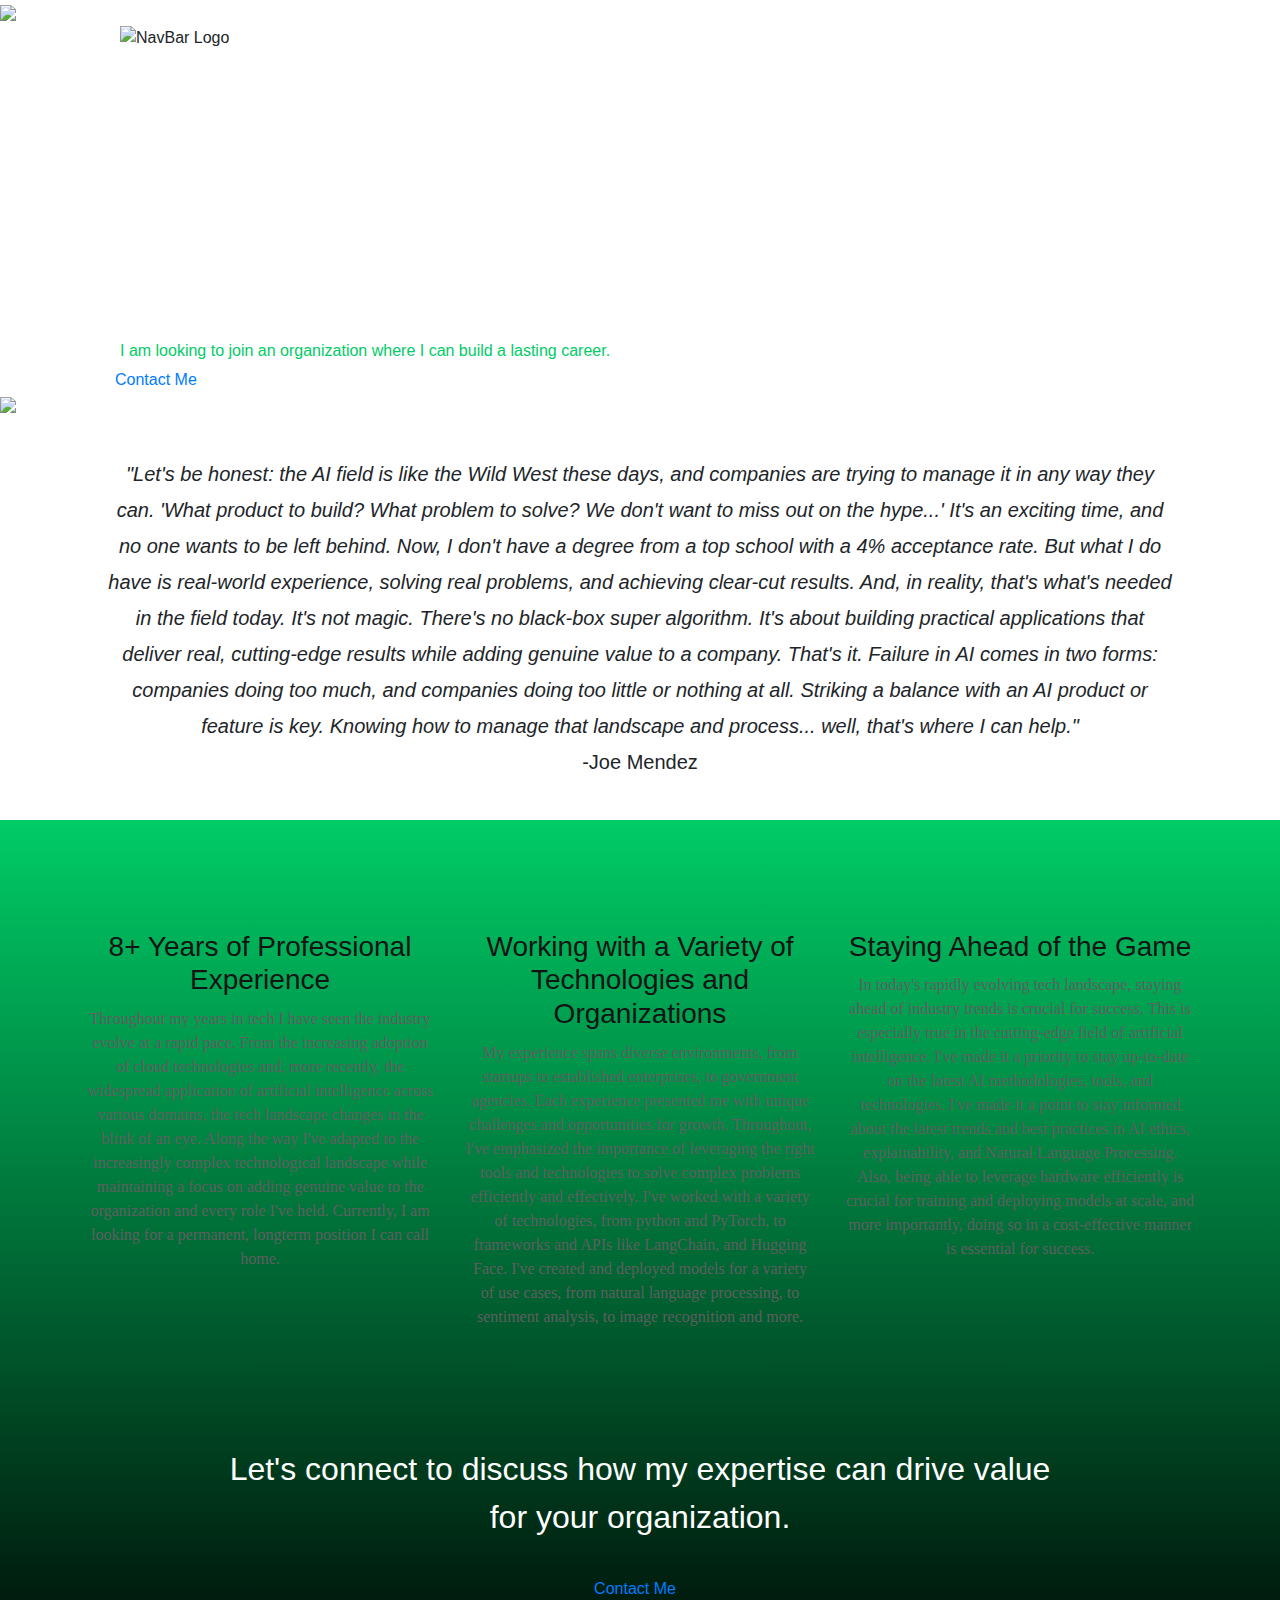
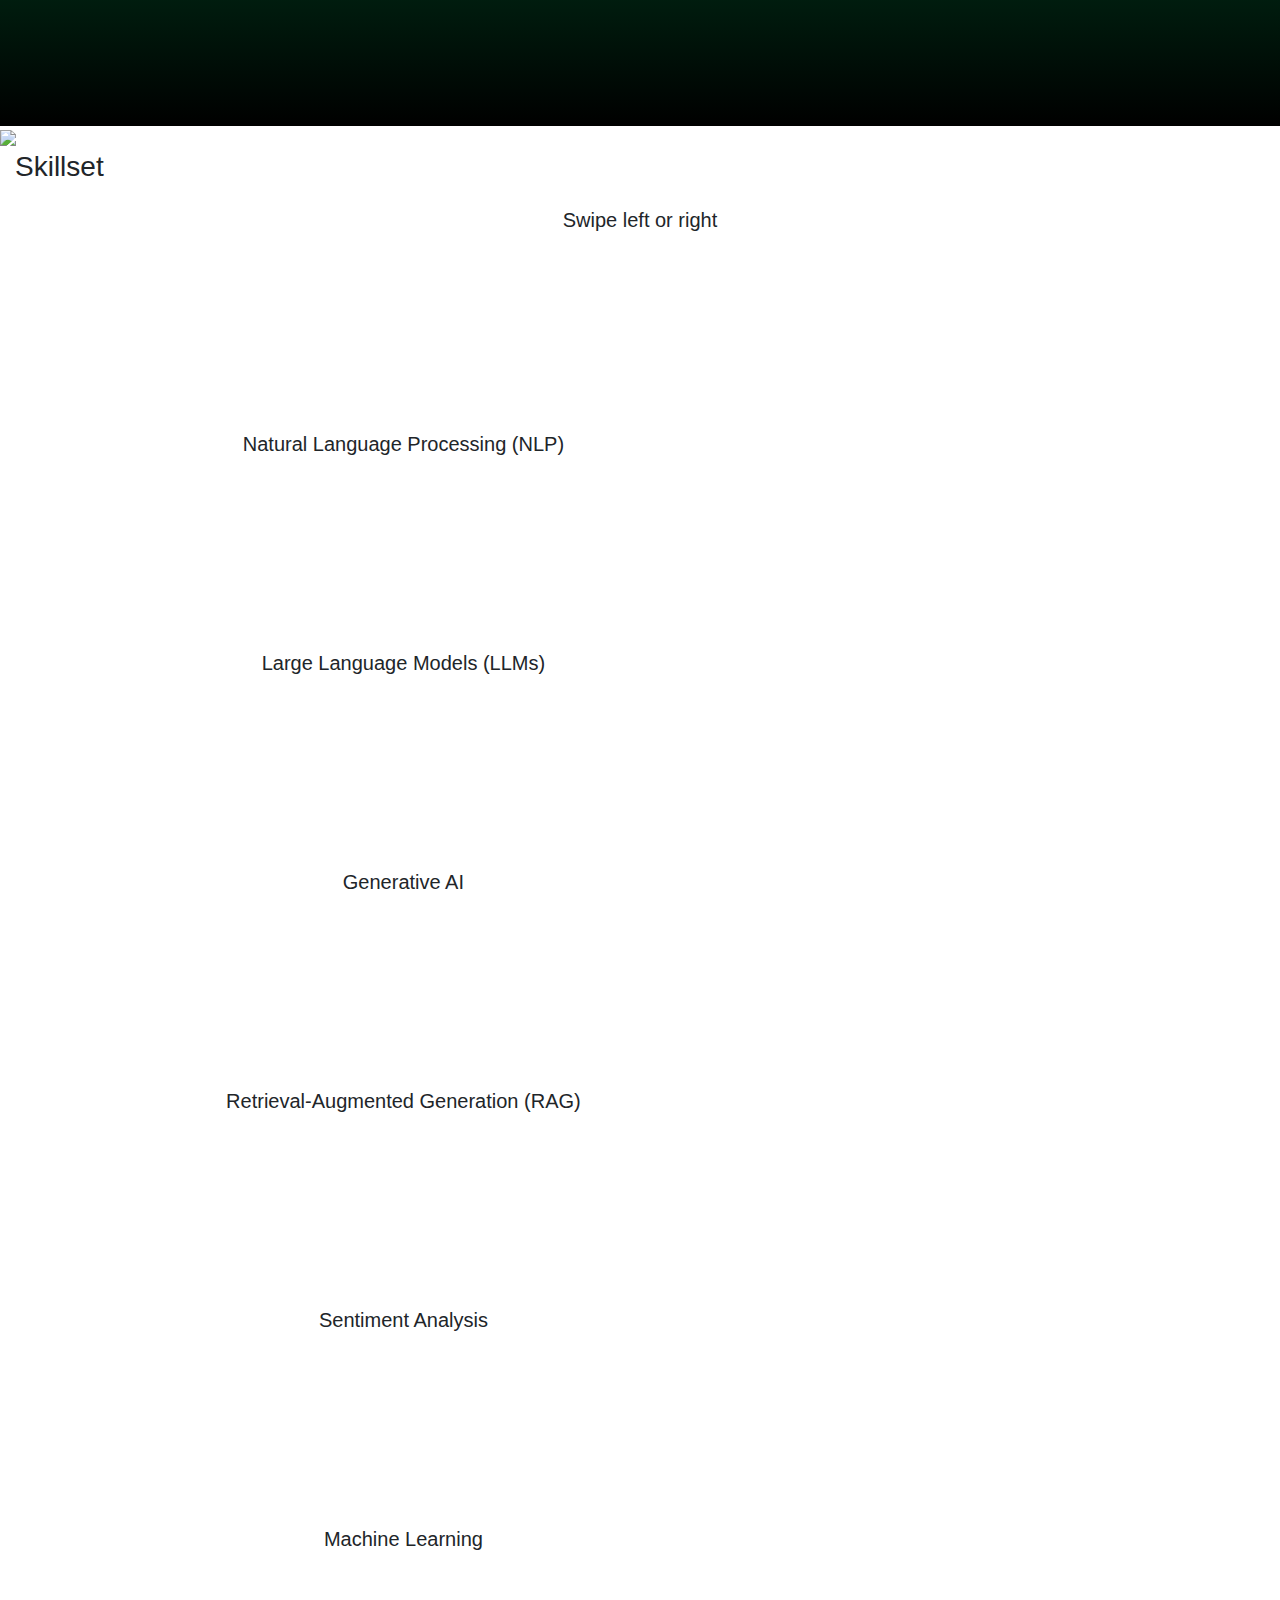
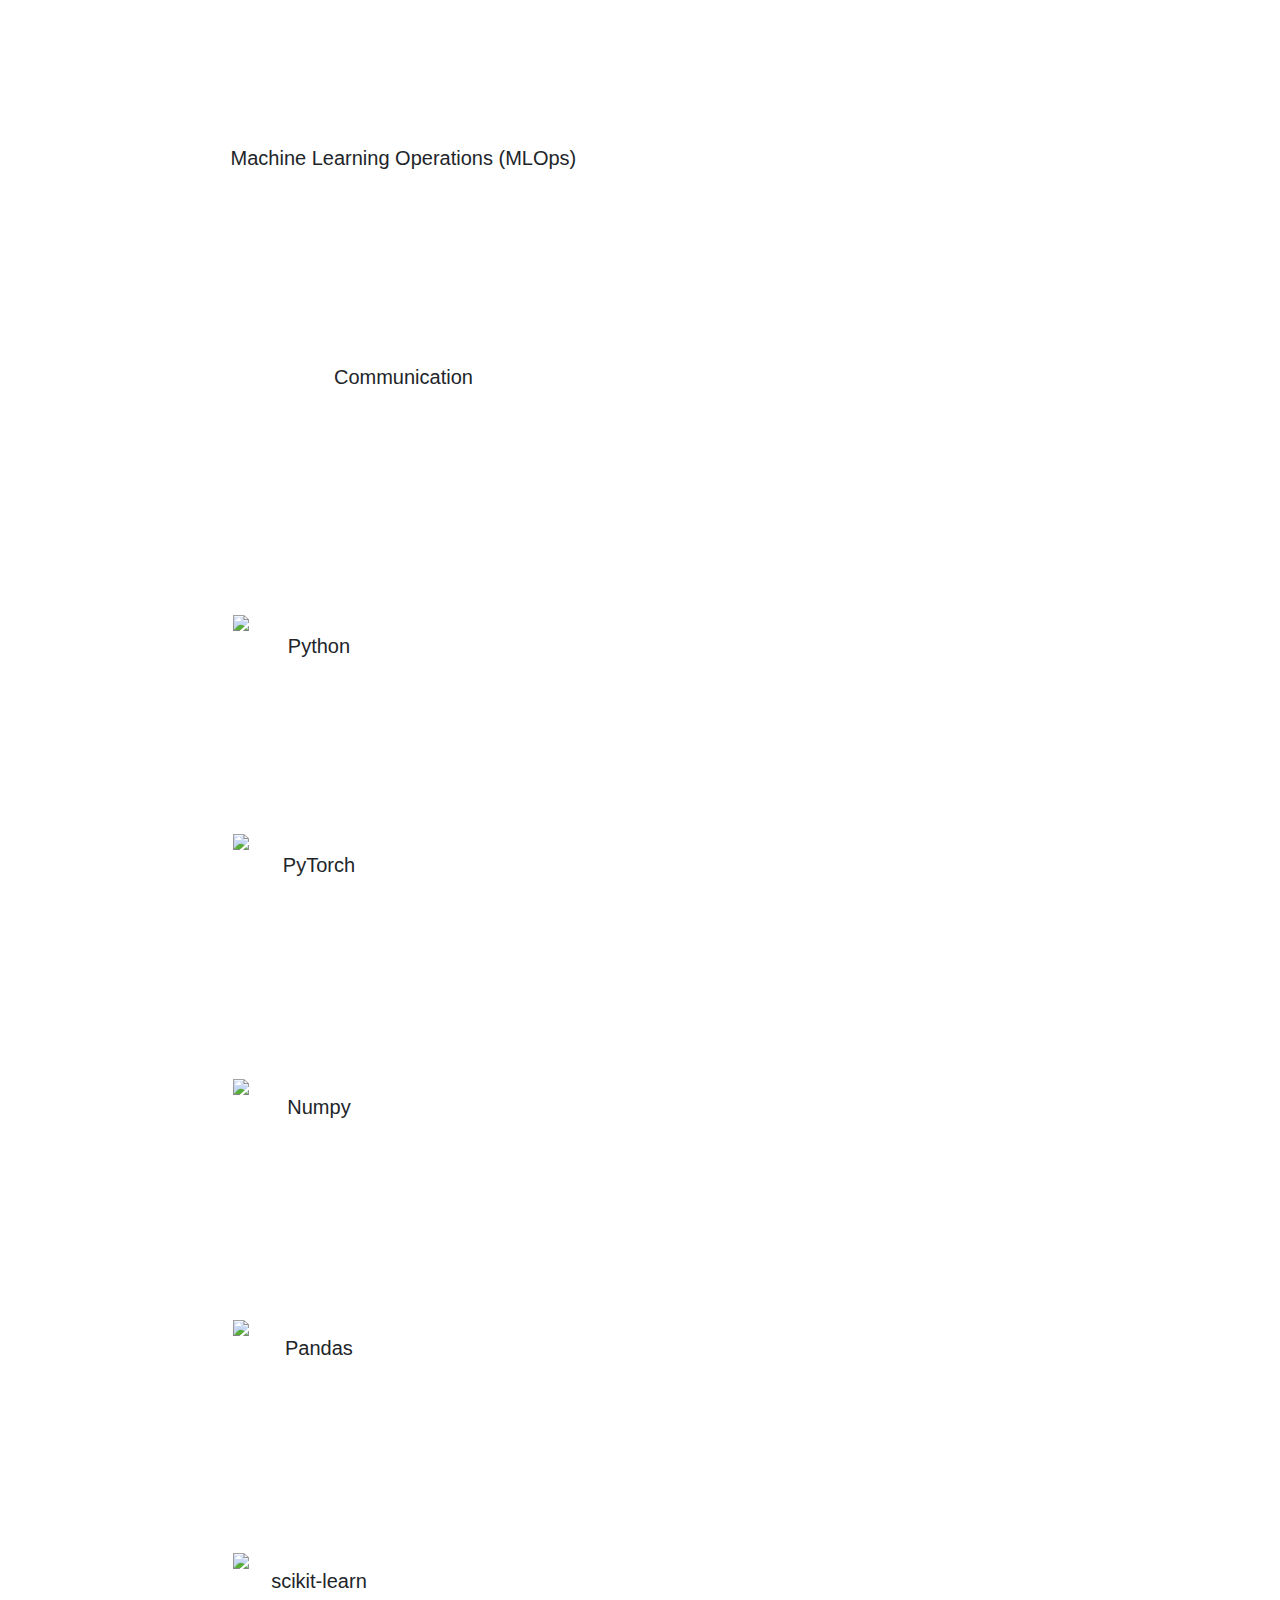
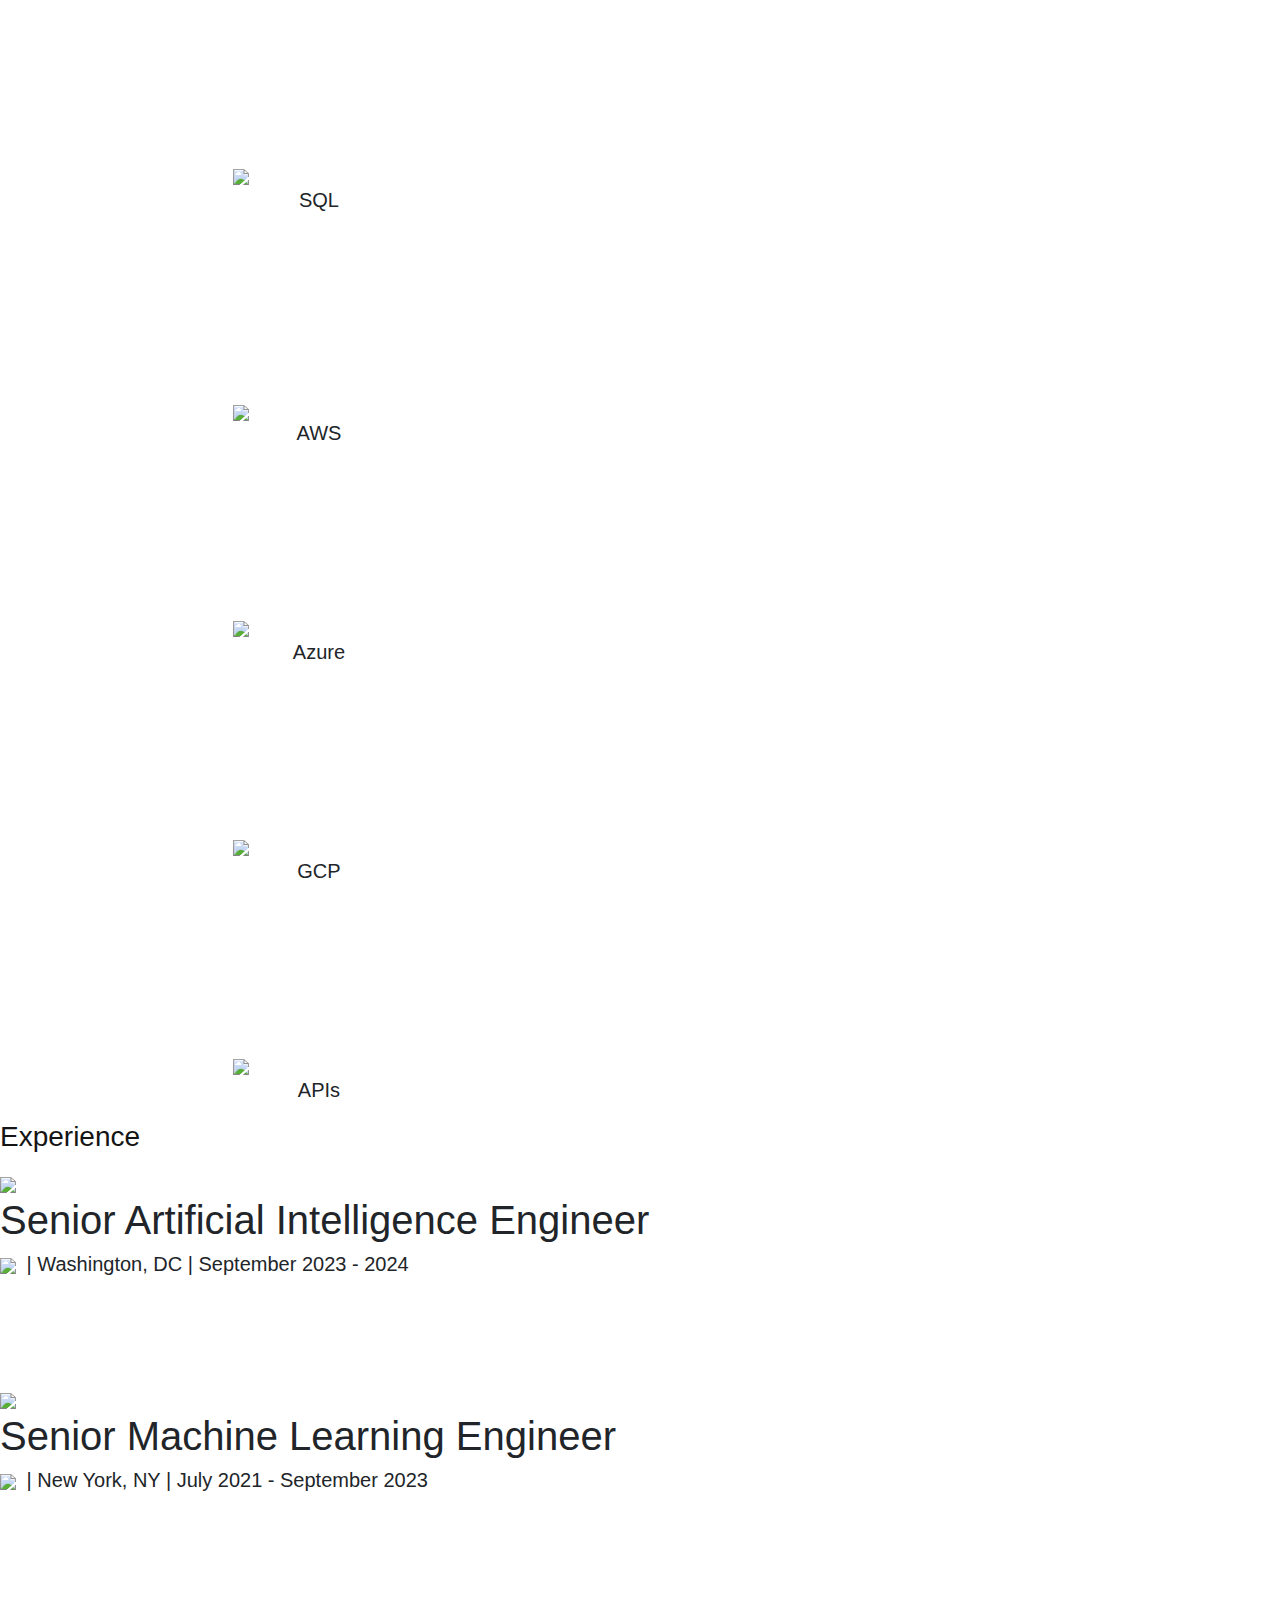
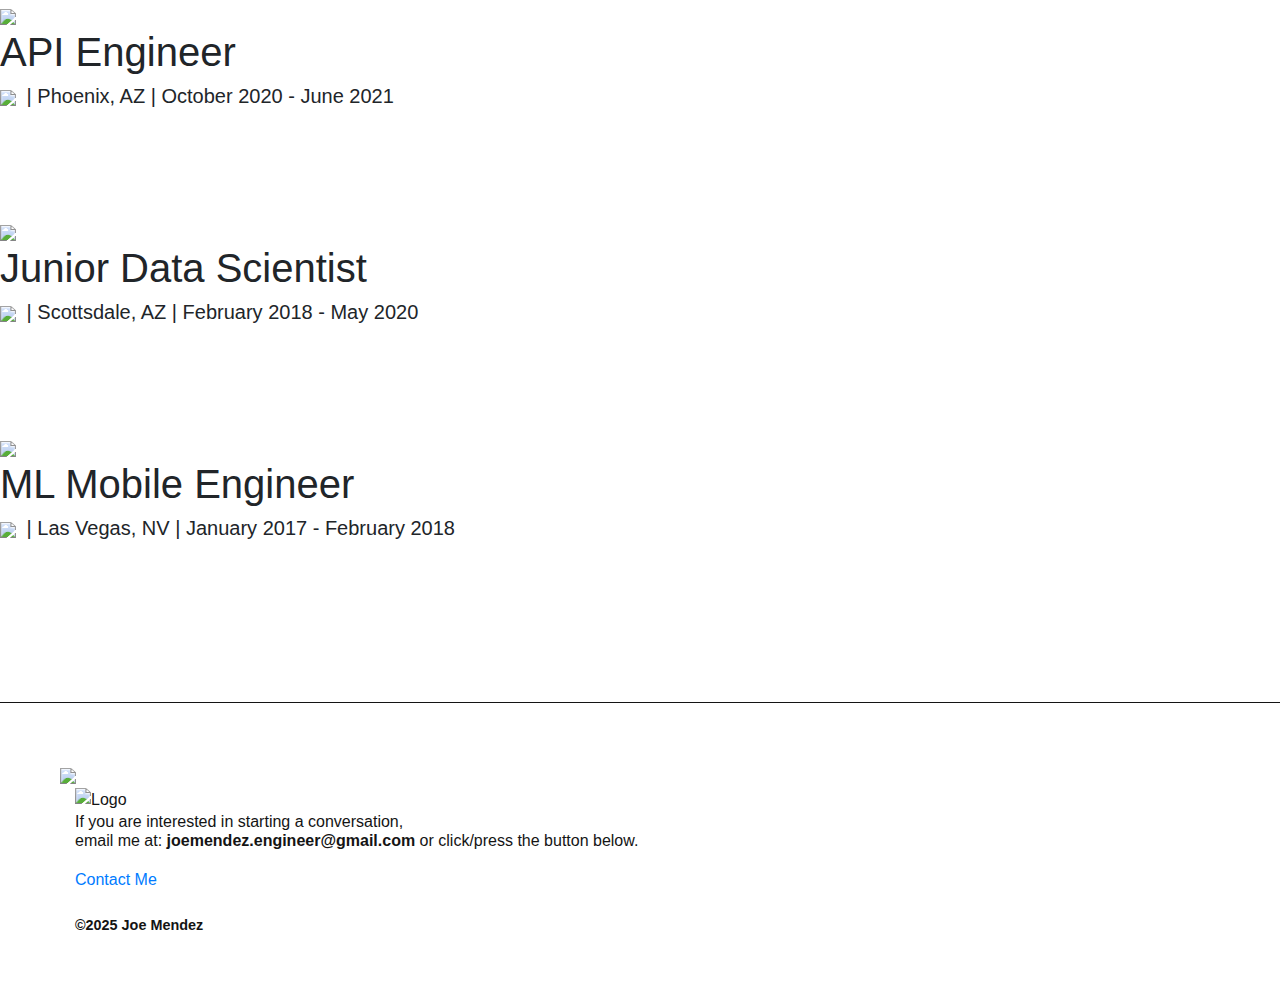
==== index.html @ bb18ee0c "Update index.html" ====
<!DOCTYPE html>
<html>

<head>
    <meta charset="UTF-8">
    <meta name="viewport" content="width=device-width, initial-scale=1.0">
    <title>Joe Mendez: Senior Artificial Intelligence Engineer</title>

    <link rel="stylesheet" type="text/css" href="css/superslides.css">
    <link rel="stylesheet" type="text/css" href="css/owl.carousel.min.css">
    <link rel="stylesheet" href="https://stackpath.bootstrapcdn.com/bootstrap/4.3.1/css/bootstrap.min.css"
        integrity="sha384-ggOyR0iXCbMQv3Xipma34MD+dH/1fQ784/j6cY/iJTQUOhcWr7x9JvoRxT2MZw1T" crossorigin="anonymous">
    <link rel="preconnect" href="https://fonts.gstatic.com" crossorigin>
    <link href="https://fonts.googleapis.com/css2?family=Anton&family=Be+Vietnam+Pro:ital,wght@0,100;0,200;0,300;0,400;0,500;0,600;0,700;0,800;0,900;1,100;1,200;1,300;1,400;1,500;1,600;1,700;1,800;1,900&display=swap" rel="stylesheet">

    <link rel="stylesheet" type="text/css" href="css/style.css">
    <link rel="shortcut icon" type="image/x-icon" href="img/favicon.ico" />

    <script src="https://ajax.googleapis.com/ajax/libs/jquery/3.3.1/jquery.min.js"></script>
    <script src="https://kit.fontawesome.com/c75a0766ea.js" crossorigin="anonymous"></script>
</head>

<body>
    <div class="loader">
        <div class="inner"></div>
    </div>
    <div class="logo-image" style=" max-height: 40px; background-color: transparent; z-index: 100 !important; position: relative; padding-top: 25px;  margin-left: 120px">
        <img src="img/logo-white.png"  alt="NavBar Logo" style="max-width: 550px;">
    </div>
<div id="slides"  style="margin-top: -40px;">
        <div class="contact-container" style="z-index: 0 !important;"><img src="img/cloud-bg.png"></div>
        <div class="col">
            <div class="row" style="display: block;">
                <h1  style="color: #fff; z-index: 500; text-shadow: #000000 !important; margin-left: 120px; font-size: 300%; margin-top: 80px;">
                    A veteran AI Engineer adapted<br>
                    to today's vastly expanding<br>
                    AI landscape.
                </h1>
                <h4 style="color: #fff; z-index: 500; text-shadow: #000000 !important;  margin-top: 15px; margin-left: 120px; ">
                    Explore my website to learn more about my experience and projects.
                </h4>
                <h6 style="color: #00CC66; z-index: 500; text-shadow: #000000 !important;  margin-top: 20px; margin-left: 120px; ">
                    I am looking to join an organization where I can build a lasting career.
                </h6>
            </div>
            <a href="mailto:joemendez.engineer@gmail.com" class="button-2" role="button" style="margin-top: 10px; margin-left: 100px; text-decoration: none;">Contact Me<i class="fa-solid fa-arrow-right-long fa-lg" style="padding-left: 10px; "></i></a>
        </div>
    </div>
    <section id="quote" class="section">
        <div class="skills-container" style="z-index: 0;"><img src="img/android-chrome-512x512.png"></div>
        <div class="container-fluid">
            <div class="container text-center">
                <div class="paragraph" style="font-size: 20px; line-height: 1.8; padding: 40px 20px; margin: 0px !important;">
                    <i>"Let's be honest: the AI field is like the Wild West these days,
                    and companies are trying to manage it in any way they can. 'What product to build? What problem
                    to solve? We don't want to miss out on the hype...' It's an exciting time, and no one wants to be left
                    behind. Now, I don't have a degree from a top school with a 4% acceptance rate. But what I do have is
                    real-world experience, solving real problems, and achieving clear-cut results. And, in reality, that's what's needed in
                    the field today. It's not magic. There's no black-box super algorithm. It's about building practical applications
                    that deliver real, cutting-edge results while adding genuine value to a company. That's it.
                    Failure in AI comes in two forms: companies doing too much, and companies doing too little
                    or nothing at all. Striking a balance with an AI product or feature is key. Knowing how to manage that
                    landscape and process... well, that's where I can help."</i><br> -Joe Mendez
                </div>
            </div>
        </div>
    </section>
    <section id="stats" class="section" style="background: linear-gradient(#00CC66, #000); border-radius: 0 !important; padding-bottom: 75px; padding-top: 100px; ">
        <div class="container text-center" >
			<div class="row">
				<div class="col-12 col-xl-4 d-flex">
					<div class="squareItem">
						<div class="squareInnerContainer" >
							<div class="squareIcon">
								<i class="fa-solid fa-hourglass-half fa-4x" style="color: #00CC66; "></i>
							</div>
							<div class="squareContent flex-fill">
								<h3 style="margin-top: 10px; color: #141414">8+ Years of Professional Experience</h3>
								<p class="flex-fill" style="font-family: 'Times New Roman', Times, serif; color: #5f5f5f; margin-top: 10px;">
                                    Throughout my years in tech I have seen the industry evolve at a rapid pace. From the increasing adoption
                                    of cloud technologies and, more recently, the widespread application of artificial intelligence
                                    across various domains, the tech landscape changes in the blink of an eye.
                                    Along the way I've adapted to the increasingly complex
                                    technological landscape while maintaining a focus on adding genuine value to the organization and every role I've held.
                                    Currently, I am looking for a permanent, longterm position I can call home.
                                </p>
							</div>
						</div>
					</div>
				</div>

                    <div class="col-12 col-xl-4 d-flex">
                        <div class="squareItem">
                            <div class="squareInnerContainer" >
                                <div class="squareIcon">
                                    <i class="fa-solid fa-microchip fa-4x" style="color: #00CC66; "></i>
                                </div>
                                <div class="squareContent flex-fill">
                                    <h3 style="margin-top: 10px; color: #141414">Working with a Variety of Technologies and Organizations</h3>
                                    <p class="flex-fill" style="font-family: 'Times New Roman', Times, serif; color: #5f5f5f; margin-top: 10px;">
                                        My experience spans diverse environments, from startups to established enterprises, to government agencies.
                                        Each experience presented me with unique challenges and opportunities for growth. Throughout,
                                        I've emphasized the importance of leveraging the right tools and technologies to solve
                                        complex problems efficiently and effectively. I've worked with a variety of technologies,
                                         from python and PyTorch, to frameworks and APIs like LangChain, and Hugging Face.
                                         I've created and deployed models for a variety of use cases, from natural language processing, to
                                         sentiment analysis, to image recognition and more.
                                    </p>
                                </div>
                            </div>
                        </div>
                    </div>

                    <div class="col-12 col-xl-4 d-flex">
                        <div class="squareItem">
                            <div class="squareInnerContainer">
                                <div class="squareIcon">
                                    <i class="fa-solid fa-hexagon-nodes-bolt fa-4x" style="color: #00CC66; "></i>
                                </div>
                                <div class="squareContent flex-fill">
                                    <h3 style="margin-top: 10px; color: #141414">Staying Ahead of the Game</h3>
                                    <p class="flex-fill" style="font-family: 'Times New Roman', Times, serif; color: #5f5f5f; margin-top: 10px;">
                                        In today's rapidly evolving tech landscape, staying ahead of industry trends is crucial for
                                        success. This is especially true in the cutting-edge field of artificial intelligence. I've made it a priority to stay up-to-date
                                        on the latest AI methodologies, tools, and technologies. I've made it a point to stay informed about the latest trends
                                        and best practices in AI ethics, explainability, and Natural Language Processing.
                                        Also, being able to leverage hardware efficiently is crucial for training and deploying models at scale, and more
                                        importantly, doing so in a cost-effective manner is essential for success.

                                    </p>
                                </div>
                            </div>
                        </div>
			</div>
            <div class="container text-center" style="padding-bottom: 50px; padding-top: 100px;">
                <div class="container text-center">
                    <p id="ooMethods"
                        style="color: #FFF !important; font-size: 2rem;  padding-bottom: 20px; text-align: center;">
                        Let's connect to discuss how my expertise can drive value<br> for your organization.
                    </p>
                    </div>
                    <a href="mailto:joemendez.engineer@gmail.com" class="button-1" role="button" style="margin-top: 10px; text-decoration: none;">Contact Me<i class="fa-solid fa-arrow-right-long fa-lg" style="padding-left: 10px;"></i></a>

            </div>
        </div>
    </section>
    <section id="skills" class="bg-section" style="border-radius: 0px !important;">
        <div class="skills-container" style="z-index: 0;"><img src="img/android-chrome-512x512.png"></div>
        <div class="container-fluid">
            <div class="title-container">
                <h3 id="compMethods" class="text-box">Skillset</h3>
            </div>
            <div class="container text-center" style=" margin-top: 2%">
                <div class="col-12">
                    <h5> <i class="fa-solid fa-angle-left fa-1x"
                            style="color: #00CC66; margin-right: 10px;"></i>Swipe left or right<i
                            class="fa-solid fa-angle-right fa-1x" style="color: #00CC66; margin-left: 10px;"></i>
                    </h5>
                </div>
                <div class="row" style="z-index: 50; padding-bottom: 20px;">
                    <h4 style="color: #fff; margin-bottom: 10px;">
                        Methodologies
                    </h4>
                    <div class="owl-carousel owl-theme" style="margin-top: 5px;">
                        <div class="skill">
                            <span class="chart">
                                <i class="fa-solid fa-comment-nodes fa-6x" style="color: #00CC66; margin-top: 10%"></i>
                                <canvas height="180" width="152" align="center"></canvas>
                            </span>
                            <h5>Natural Language Processing (NLP)</h5>
                        </div>
                        <div class="skill">
                            <span class="chart">
                                <i class="fa-solid fa-square-binary fa-6x" style="color: #00CC66; margin-top: 10%"></i>
                                <canvas height="180" width="152" align="center"></canvas>
                            </span>
                            <h5>Large Language Models (LLMs)</h5>
                        </div>
                        <div class="skill">
                            <span class="chart">
                                <i class="fa-solid fa-brain fa-6x" style="color: #00CC66; margin-top: 10%"></i>
                                <canvas height="180" width="152" align="center"></canvas>
                            </span>
                            <h5>Generative AI</h5>
                        </div>
                        <div class="skill">
                            <span class="chart">
                                <i class="fa-solid fa-file-lines fa-6x" style="color: #00CC66; margin-top: 10%"></i>
                                <canvas height="180" width="152" align="center"></canvas>
                            </span>
                            <h5>Retrieval-Augmented Generation (RAG)</h5>
                        </div>
                        <div class="skill">
                            <span class="chart">
                                <i class="fa-solid fa-masks-theater fa-6x" style="color: #00CC66; margin-top: 10%"></i>
                                <canvas height="180" width="152" align="center"></canvas>
                            </span>
                            <h5>Sentiment Analysis</h5>
                        </div>
                        <div class="skill">
                            <span class="chart">
                                <i class="fa-solid fa-robot fa-6x" style="color: #00CC66; margin-top: 10%"></i>
                                <canvas height="180" width="152" align="center"></canvas>
                            </span>
                            <h5>Machine Learning</h5>
                        </div>
                        <div class="skill">
                            <span class="chart">
                                <i class="fa-solid fa-infinity fa-6x" style="color: #00CC66; margin-top: 10%"></i>
                                <canvas height="180" width="152" align="center"></canvas>
                            </span>
                            <h5>Machine Learning Operations (MLOps)</h5>
                        </div>
                        <div class="skill">
                            <span class="chart">
                                <i class="fa-solid fa-comments fa-6x" style="color: #00CC66; margin-top: 10%"></i>
                                <canvas height="180" width="152" align="center"></canvas>
                            </span>
                            <h5>Communication</h5>
                        </div>
                    </div>
                </div>
                <div class="row" style="z-index: 50; margin-top: 30px;">
                    <h4 style="color: #fff; margin-bottom: 10px;">
                        Technical Skills
                    </h4 >
                    <div class="owl-carousel owl-theme">
                        <div class="skill">
                            <span class="chart">
                                <img class="manImg" src="img/python-logo-only.svg">
                                <canvas height="180" width="152" align="center"></canvas>
                            </span>
                            <h5>Python</h5>
                        </div>
                        <div class="skill">
                            <span class="chart">
                                <img class="manImg" src="img/pytorch_logo_icon.png" >
                                <canvas height="180" width="152" align="center"></canvas>
                            </span>
                            <h5>PyTorch</h5>
                        </div>

                        <div class="skill">
                            <span class="chart">
                                <img class="manImg" src="img/NumPy_logo_2020.svg" style="margin-top: 30%;">
                                <canvas height="180" width="152" align="center"></canvas>
                            </span>
                            <h5>Numpy</h5>
                        </div>
                        <div class="skill">
                            <span class="chart">
                                <img class="manImg" src="img/Pandas_logo.webp" style="margin-top: 30%;">
                                <canvas height="180" width="152" align="center"></canvas>
                            </span>
                            <h5>Pandas</h5>
                        </div>
                        <div class="skill">
                            <span class="chart">
                                <img class="manImg" src="img/Scikit_learn_logo.png" style="margin-top: 20%">
                                <canvas height="180" width="152" align="center"></canvas>
                            </span>
                            <h5>scikit-learn</h5>
                        </div>
                        <div class="skill">
                            <span class="chart">
                                <img class="manImg" src="img/cloud_sql.svg">
                                <canvas height="180" width="152" align="center"></canvas>
                            </span>
                            <h5>SQL</h5>
                        </div>
                        <div class="skill">
                            <span class="chart">
                                <img class="manImg" src="img/pngwing.com.png" style="margin-top: 20%">
                                <canvas height="180" width="152" align="center"></canvas>
                            </span>
                            <h5>AWS</h5>
                        </div>
                        <div class="skill">
                            <span class="chart">
                                <img class="manImg" src="img/azure.svg_.png">
                                <canvas height="180" width="152" align="center"></canvas>
                            </span>
                            <h5>Azure</h5>
                        </div>
                        <div class="skill">
                            <span class="chart">
                                <img class="manImg" src="img/gcp-logo-cloud.png">
                                <canvas height="180" width="152" align="center"></canvas>
                            </span>
                            <h5>GCP</h5>
                        </div>
                        <div class="skill">
                            <span class="chart">
                                <img class="manImg" src="img/api.svg">
                                <canvas height="180" width="152" align="center"></canvas>
                            </span>
                            <h5>APIs</h5>
                        </div>
                    </div>
                </div>
            </div>
        </div>
    </section>


    <div id="gap" class="container-fluid"></div>
    <div id="experience" class="title-container">
        <h3 id="companionMethods" class="text-box"
            style=" color: #141414 !important; padding-bottom: 10px; padding-top: 10px;">
            Experience
        </h3>
    </div>
    <div id="gap" class="container-fluid"></div>
    <section class="resume-section" style="height: 24vh">
        <div class="resume-image-container1" style="z-index: 0; "><img src="img/dynao-transparent.png"></div>
        <div class="resume-container" style="z-index: 500; ">
            <h1 class="heading-section1" style="z-index: 500; ">Senior Artificial Intelligence Engineer</h1>
            <h5 class="heading-section" style="z-index: 500;"><img src="img/dynao-transparent.png" style="width: 16%; padding-right: 5px;">
                 | Washington, DC | September 2023 - 2024</h5>
    </section>
    <div id="mediumGap" class="container-fluid"></div>
    <section class="resume-section" style="height: 24vh">
        <div class="resume-image-container2" style="z-index: 0; "><img src="img/NYC_DOE_Logo.webp"></div>
        <div class="resume-container">
            <h1 class="heading-section1">Senior Machine Learning Engineer</h1>
            <h5 class="heading-section"><img src="img/NYC_DOE_Logo.webp" style="width: 17%; padding-right: 5px;"> | New York, NY | July 2021 - September 2023</h5>
        </div>
    </section>
    <div id="mediumGap" class="container-fluid"></div>
    <section class="resume-section" style="height: 24vh">
        <div class="resume-image-container3" style="z-index: 0; "><img src="img/mshift.webp"></div>
        <div class="resume-container">
            <h1 class="heading-section1">API Engineer</h1>
            <h5 class="heading-section"><img src="img/mshift.webp" style="width: 15%; padding-right: 5px;"> | Phoenix, AZ | October 2020 - June 2021</h5>
        </div>
    </section>
    <div id="mediumGap" class="container-fluid"></div>
    <section class="resume-section" style="height: 24vh;">
        <div class="resume-image-container4" style="z-index: 0; "><img src="img/pl.png"></div>
        <div class="resume-container">
            <h1 class="heading-section1">Junior Data Scientist</h1>
            <h5 class="heading-section"><img src="img/pl.png" style="width: 17%; padding-right: 5px;"> | Scottsdale, AZ | February 2018 - May 2020</h5>
        </div>
    </section>
    <div id="mediumGap" class="container-fluid"></div>
    <section class="resume-section" style="height: 24vh; margin-bottom: 50px;">
        <div class="skills-container" style="z-index: 0;"><img src="img/android-chrome-512x512.png"></div>
        <div class="resume-container">
            <h1 class="heading-section1">ML Mobile Engineer</h1>
            <h5 class="heading-section"><img src="img/logo-white.png" style="width: 25%; padding-right: 5px;"> | Las Vegas, NV | January 2017 - February 2018</h5>
        </div>
    </section>
    <div id="mediumGap" class="container-fluid"></div>
    <div id="gap" class="container-fluid" style="display: none;"></div>
    <section id="methodology" class="section" style="display:none ;">
        <div class="contact-container"></div>
        <div class="container-fluid">
            <div class="title-container">
                <h3 id="comMethods" class="text-box"></h3>
            </div>            <div class="container text-center"
                style="line-height: 50%; align-items: center; justify-content: center; text-align: center;">

                <div class="paragraph">

                </div>
            </div>
        </div>
    </section>
    <div id="gap" class="container-fluid" style="display: none;"></div>


    <section id="resume" style="padding: 0px !important; display: none;">
        <div class="contact-container"></div>
        <div class="container-fluid">
            <div class="title-container" style="margin-bottom: 40px; z-index: 500;">
                <h3 id="cMethods" class="text-box" style=" z-index: 100;"></h3>
            </div>
        </div>
    </section>

    <section id="contact" class="section" style="z-index: 500; background-color: #fff; color: #141414; padding: 60px 60px; margin-top: 20px; border-top: .15px solid #141414; ">
        <div class="skills-container" style="z-index: 0;"><img src="img/android-chrome-512x512.png"></div>
        <div class="container-fluid" >
            <div class="col">
                <div class="row" style="display: block;">
                    <div class="footer-image" >
                        <img src="img/logo-dark.png" alt="Logo">
                    </div>
                    <div><a href="https://www.linkedin.com/in/-joemendez/" class="fa-brands fa-linkedin fa-3x" style="margin-bottom: 10px; color: #141414; text-decoration: none;"></a></div>
                    <h6 style=" z-index: 500; color: #141414; font-size: 1rem;  margin-bottom: 18px; ">If you are interested in
                            starting a conversation, </br>
                            email me at: <b style="word-wrap: break-word;"><a href="mailto:email@gmail.com"
                                    style="color: #141414;">joemendez.engineer@gmail.com</a></b> or click/press the button below.
                    </h6>
                    <a href="mailto:joemendez.engineer@gmail.com" class="button-1" role="button" style=" text-decoration: none;">
                        Contact Me
                    <i class="fa-solid fa-arrow-right-long fa-lg" style="padding-left: 10px;"></i></a>
                    <h6
                        style="color: #141414; font-weight: 600; font-size: .9rem; z-index: 100;  margin-top: 25px;">
                        &copy;2025 Joe Mendez
                    </h6>
                </div>
            </div>
        </div>
    </section>
    <section class="bg-section " style="padding-bottom: 0px !important; display: none;">
        <div class="about-container" style="z-index: 0;"><img src="img/favicon.png"></div>
        <div class="container-fluid" style="z-index: 500">
            <div class="title-container">
                <h3 id="cciMethods" class="text-box" style="font-size: 14vw;">Thanks!</h3>
            </div>


            <div class="footer-image" style="padding-bottom: 25px;">
                <img src="img/logo.png" alt="Logo">
            </div>
        </div>
    </section>

    <script src="https://unpkg.com/typeit@8.7.1/dist/index.umd.js"></script>
    <script src="js/countUp.js"></script>
    <script src="js/countUp-jquery.js"></script>
    <script src="js/jquery.superslides.min.js"></script>
    <script src="js/jquery.easypiechart.min.js"></script>
    <script src="js/owl.carousel.min.js"></script>
    <script src="js/typed.min.js"></script>
    <script src="https://cdnjs.cloudflare.com/ajax/libs/popper.js/1.12.9/umd/popper.min.js"
        integrity="sha384-ApNbgh9B+Y1QKtv3Rn7W3mgPxhU9K/ScQsAP7hUibX39j7fakFPskvXusvfa0b4Q"
        crossorigin="anonymous"></script>
    <script src="https://maxcdn.bootstrapcdn.com/bootstrap/4.0.0/js/bootstrap.min.js"
        integrity="sha384-JZR6Spejh4U02d8jOt6vLEHfe/JQGiRRSQQxSfFWpi1MquVdAyjUar5+76PVCmYl"
        crossorigin="anonymous"></script>
    <script type="text/javascript" src="https://unpkg.com/isotope-layout@3.0.5/dist/isotope.pkgd.min.js"></script>
    <script src="https://cdnjs.cloudflare.com/ajax/libs/fancybox/3.2.5/jquery.fancybox.min.js"></script>

    <script src="js/script.js"></script>

</body>

</html>
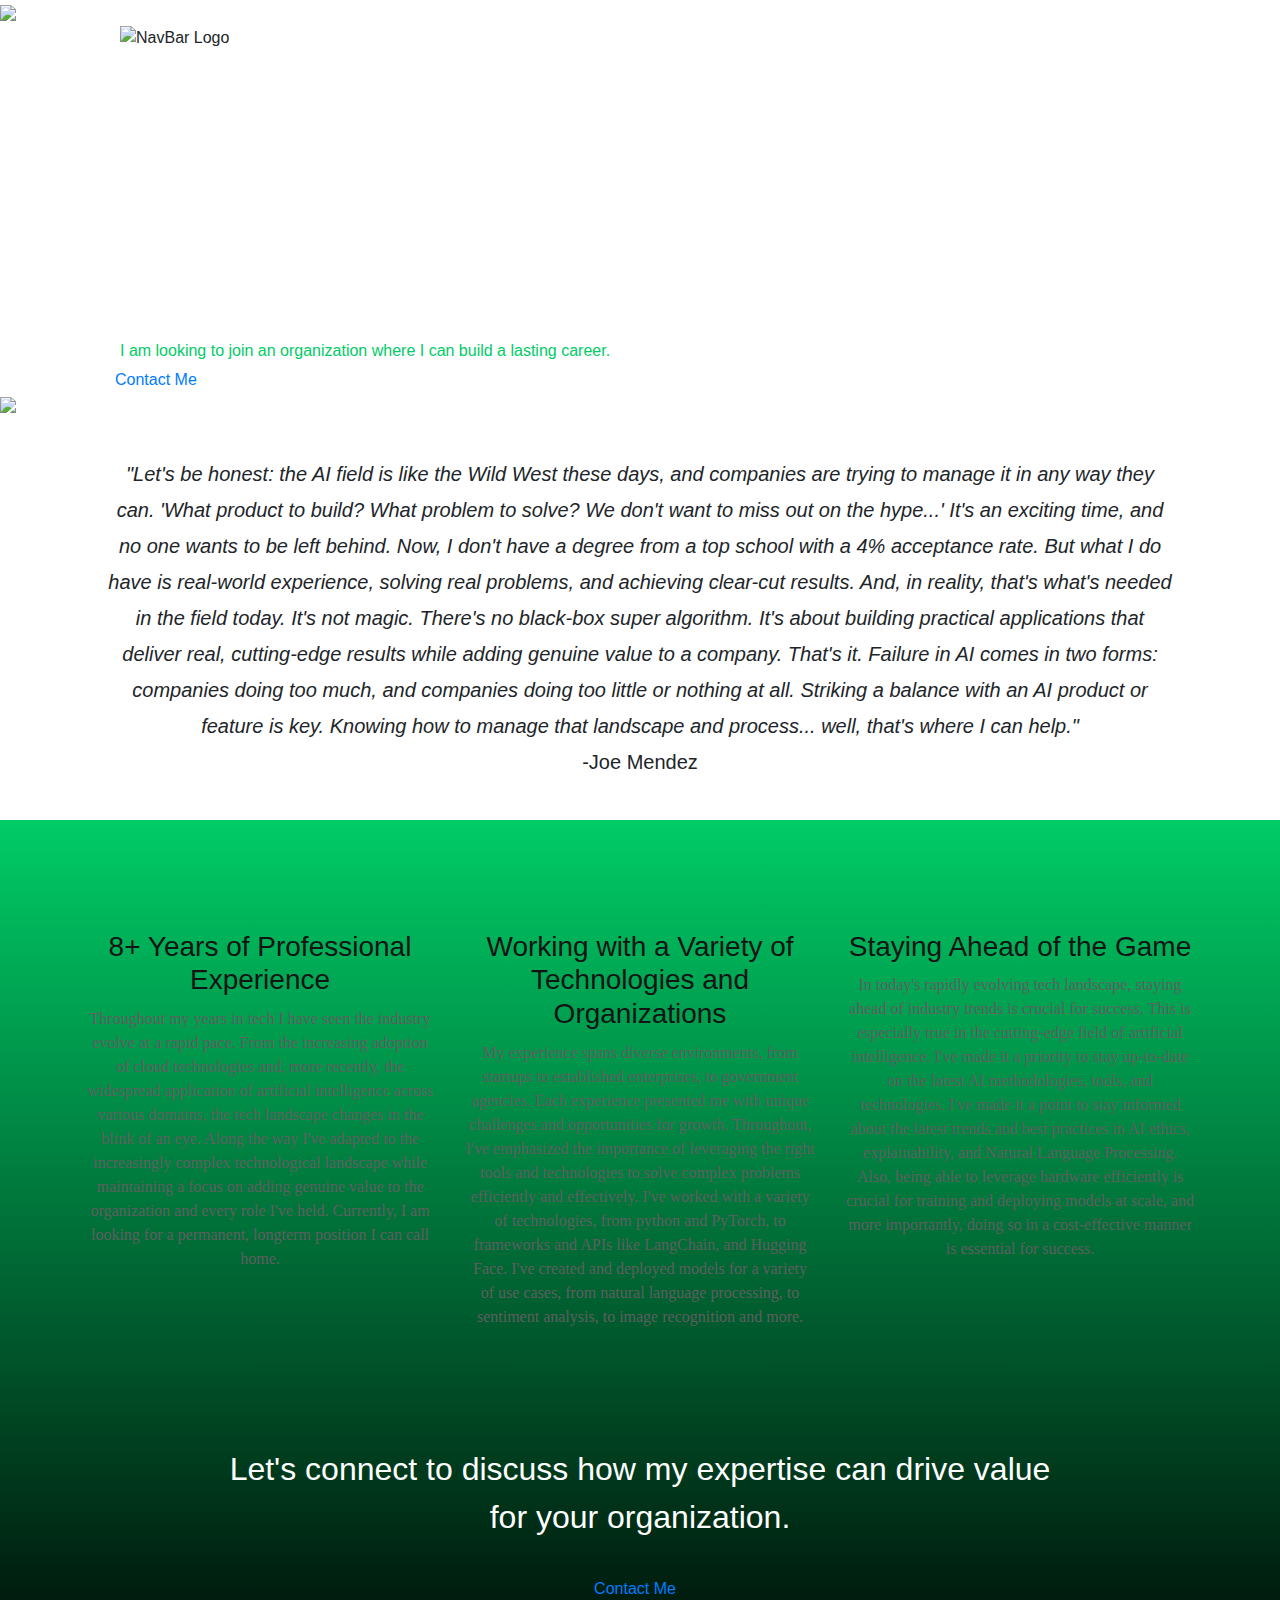
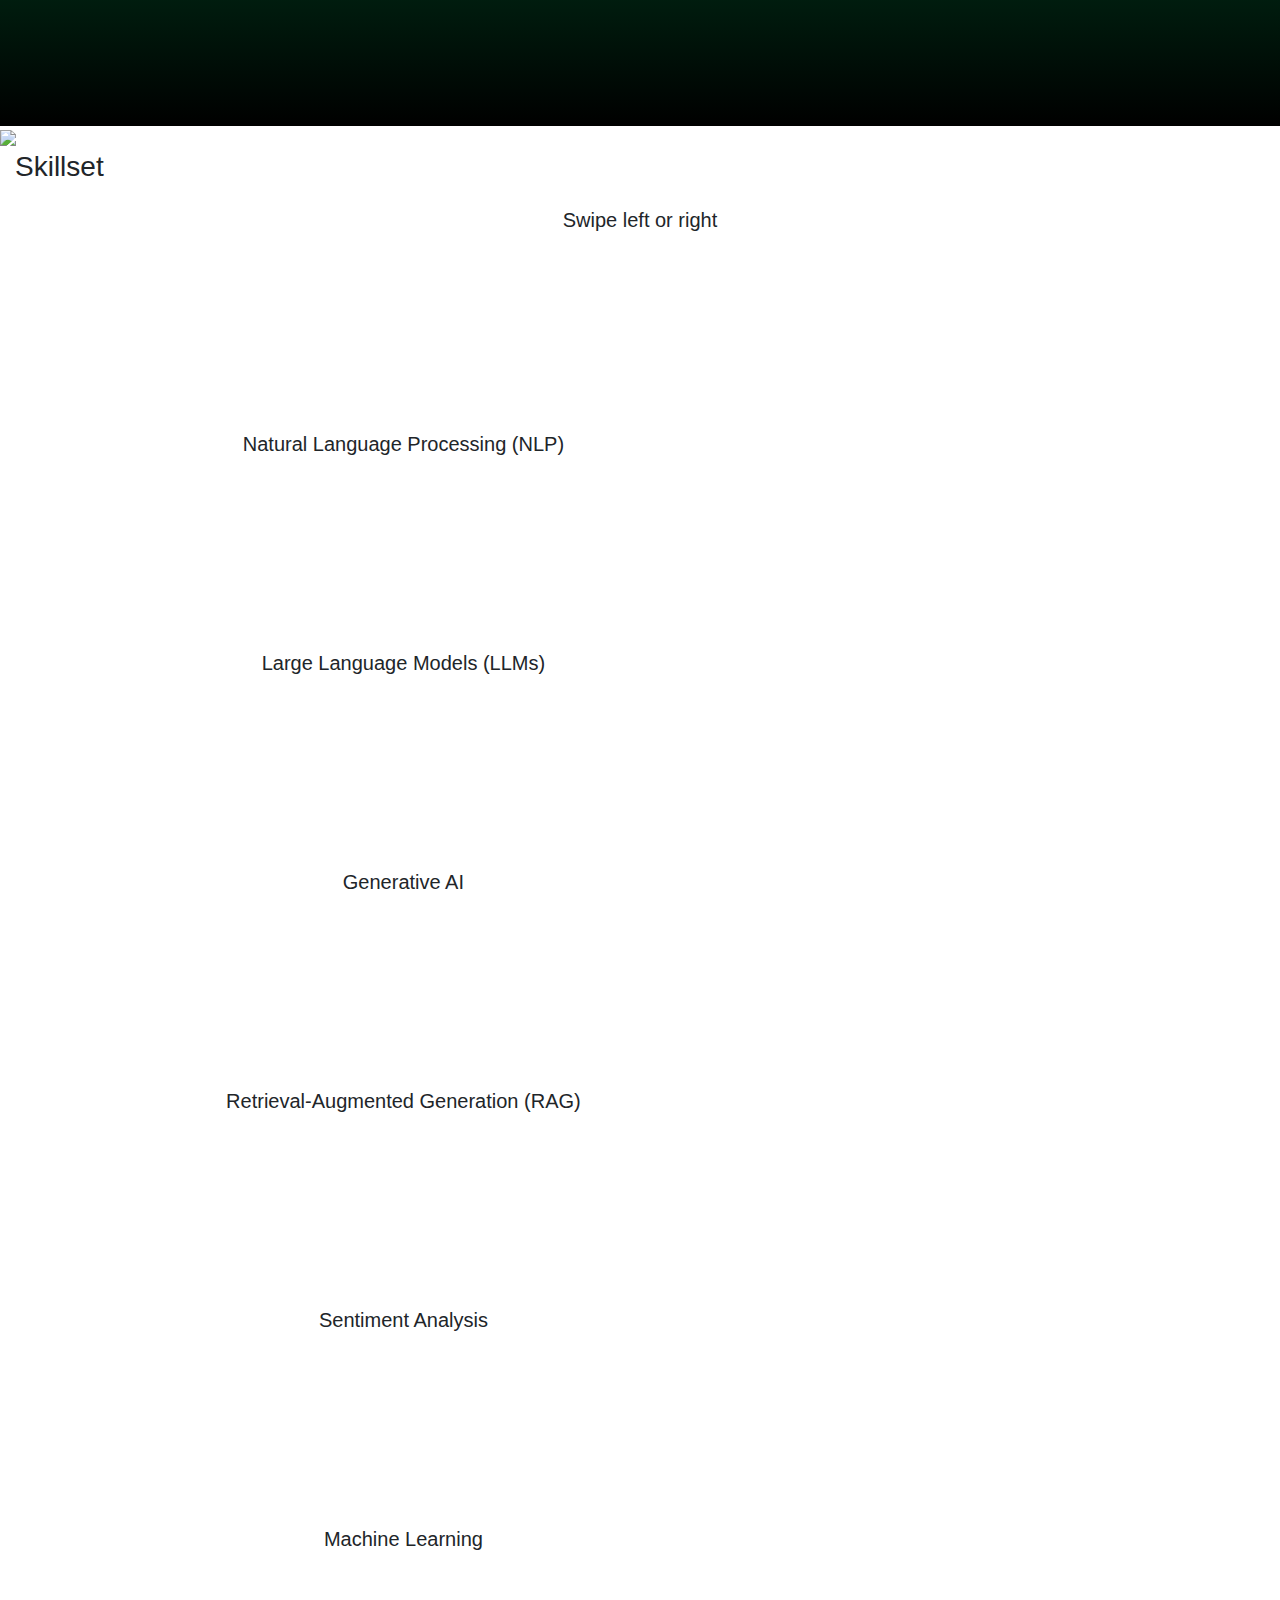
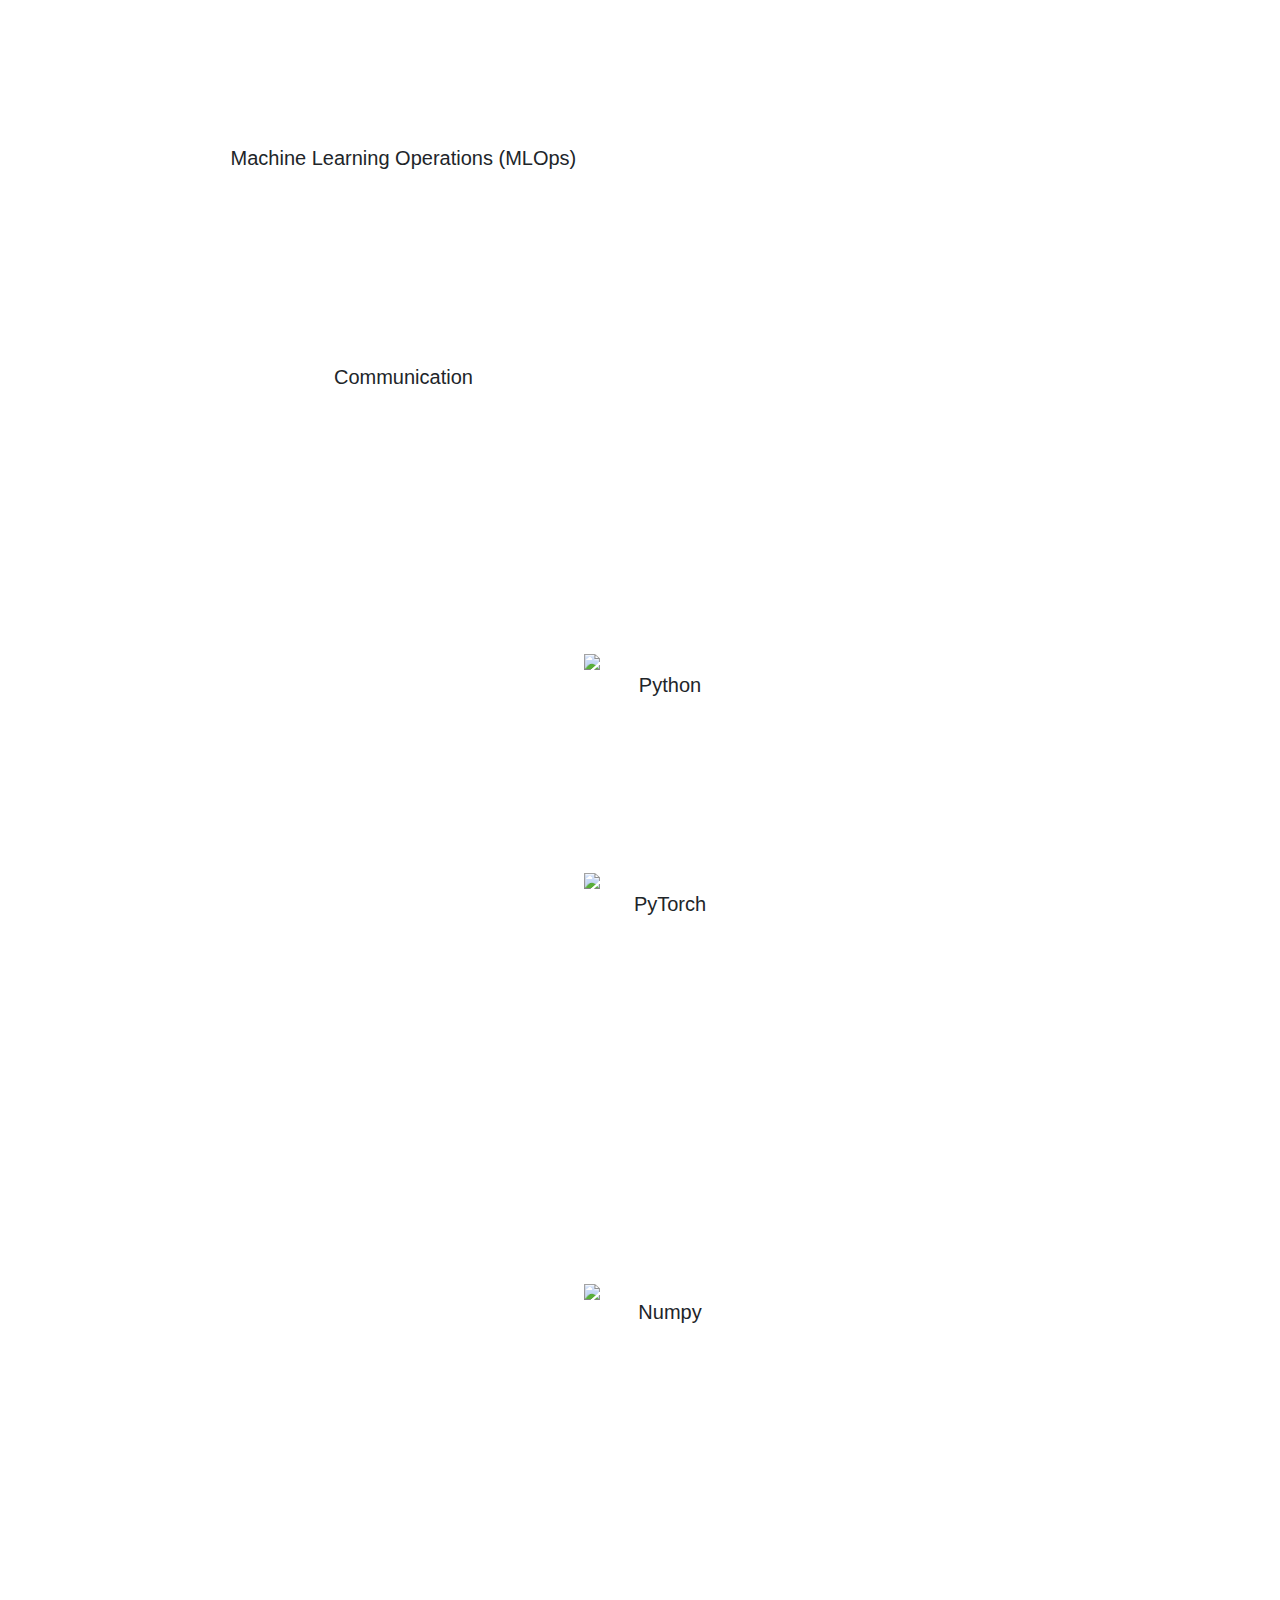
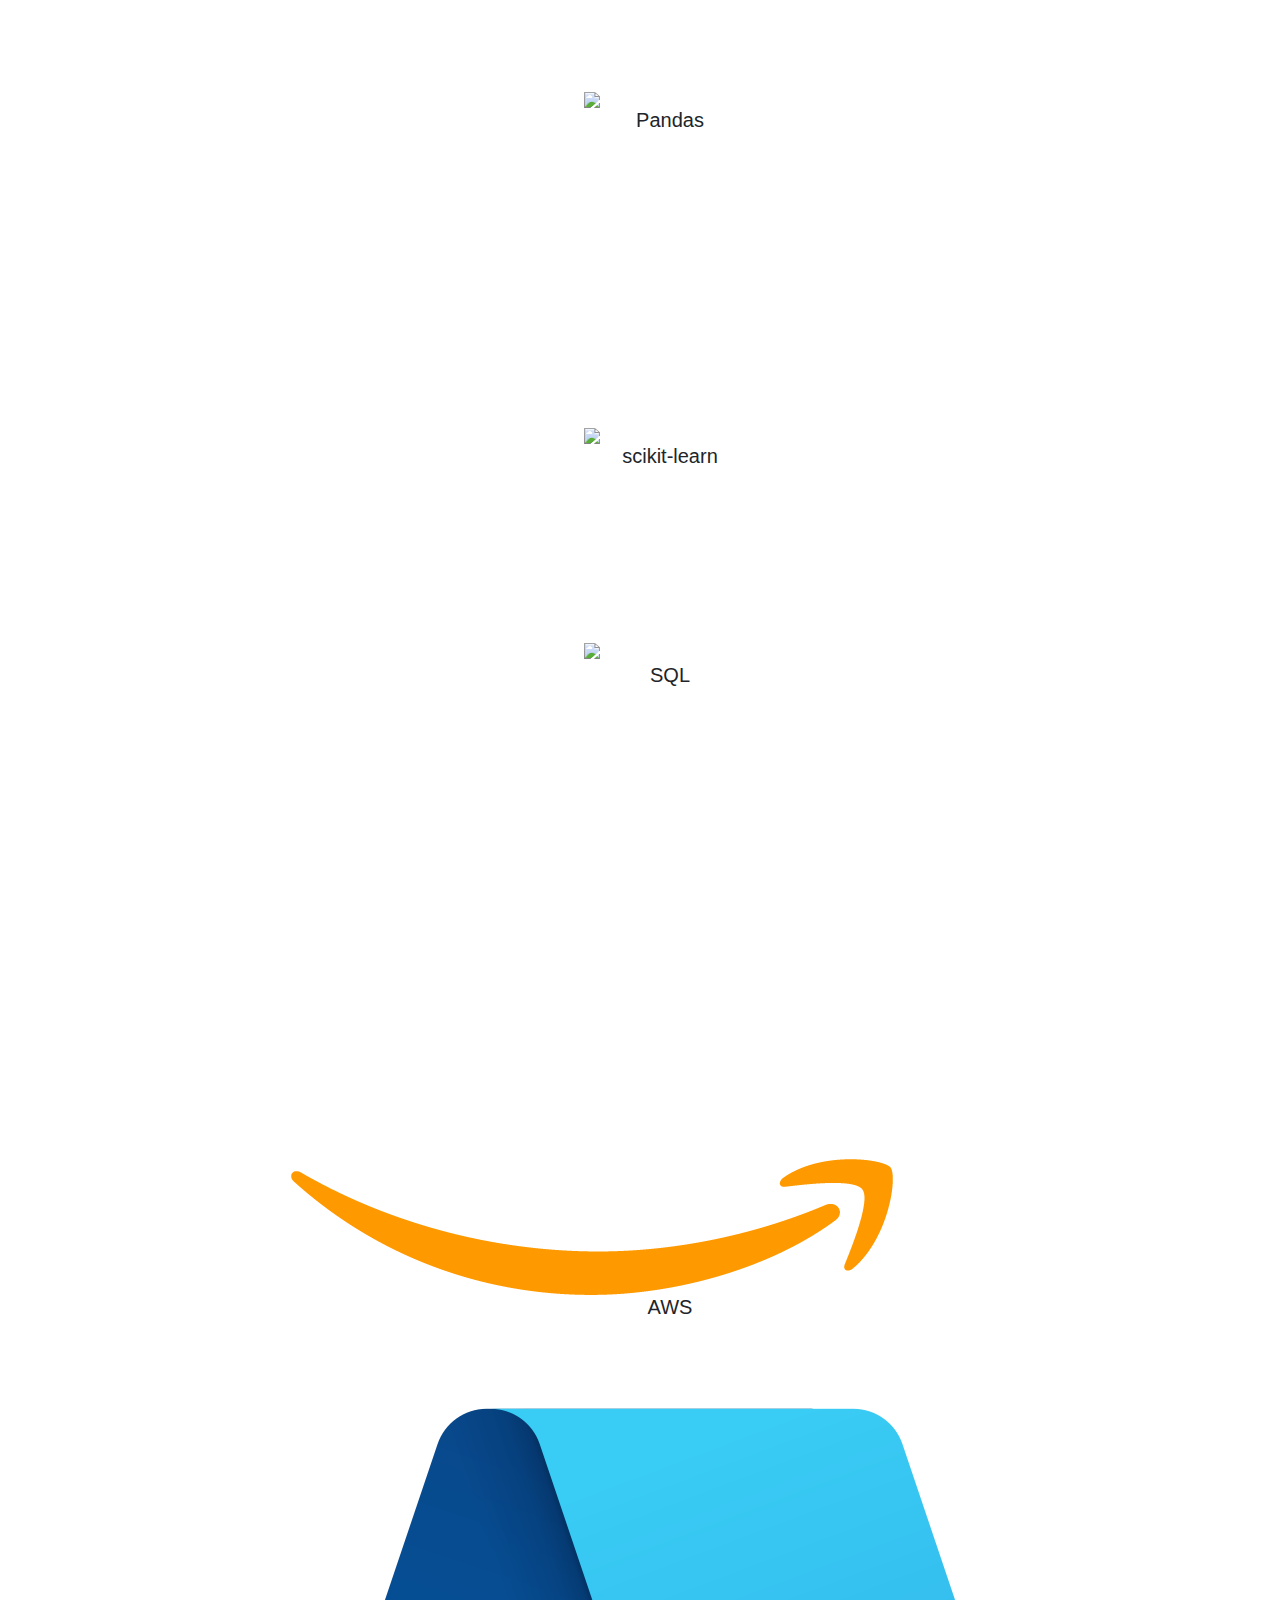
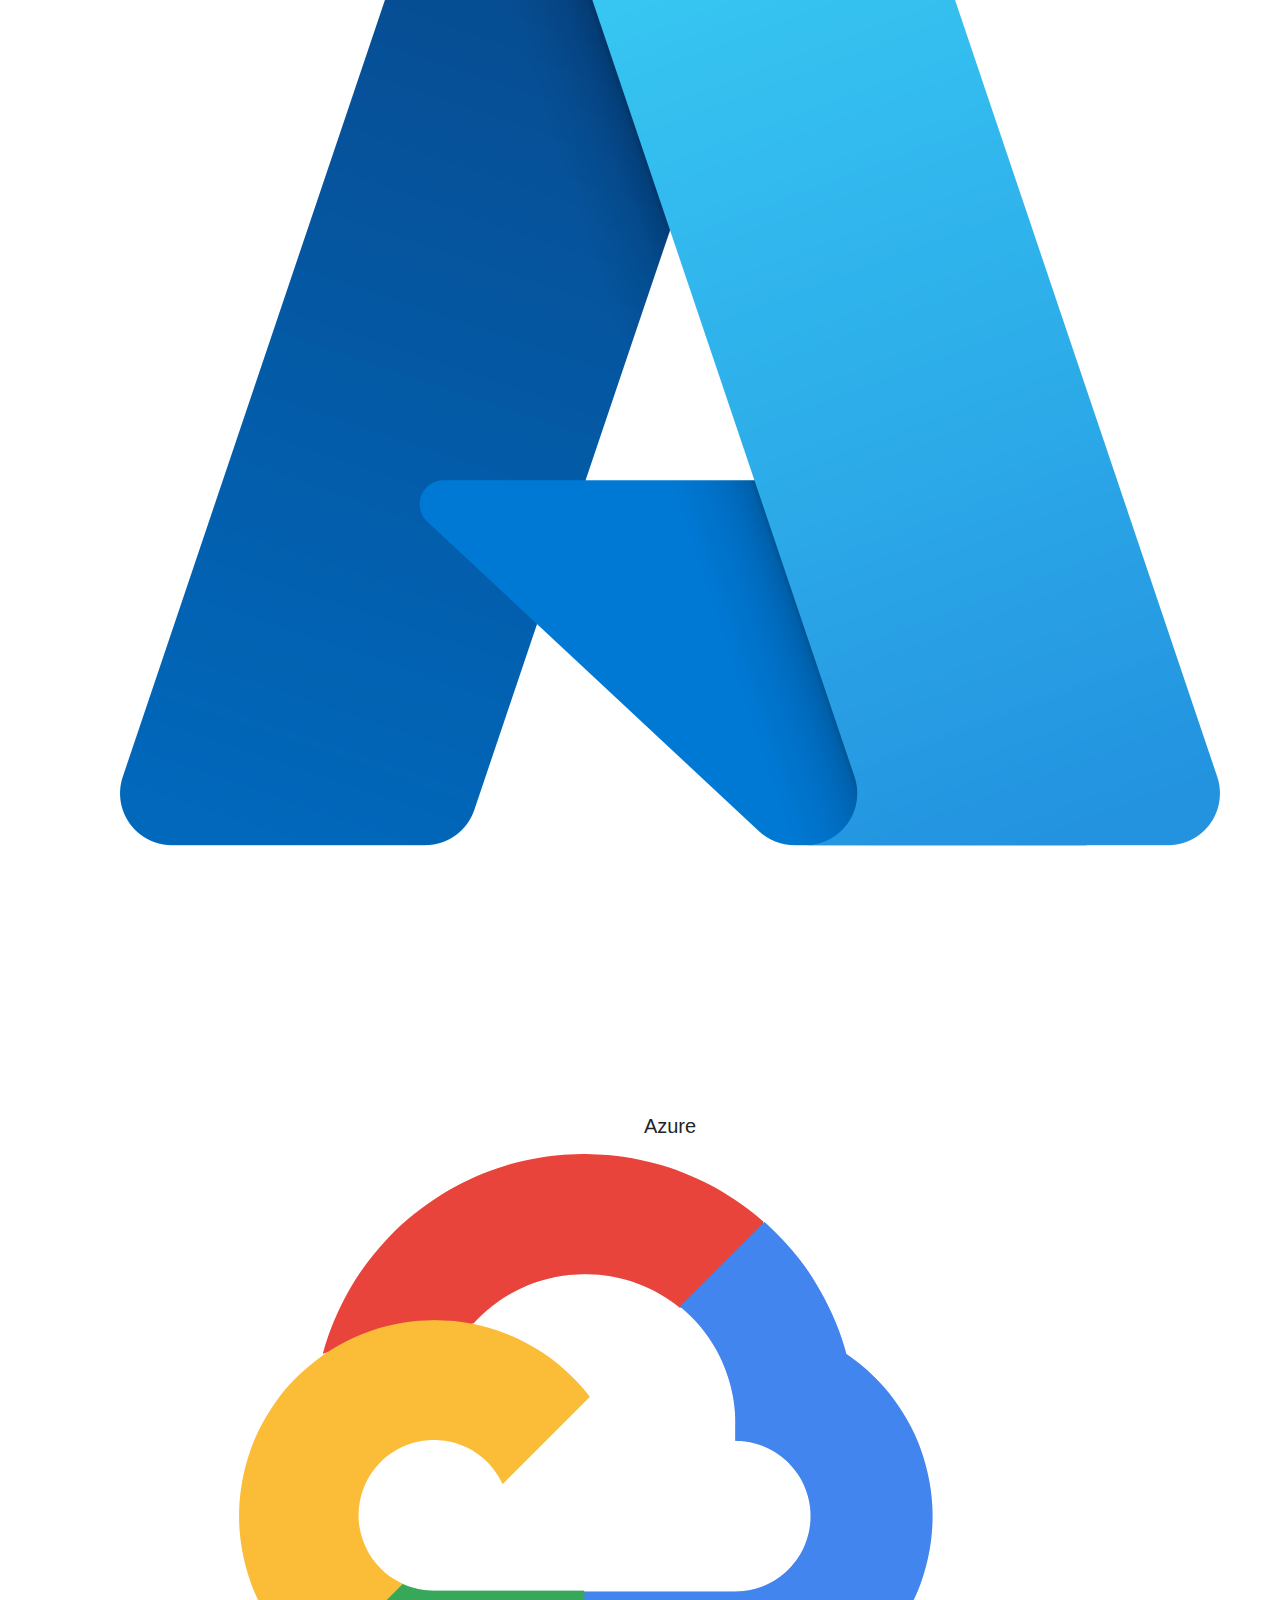
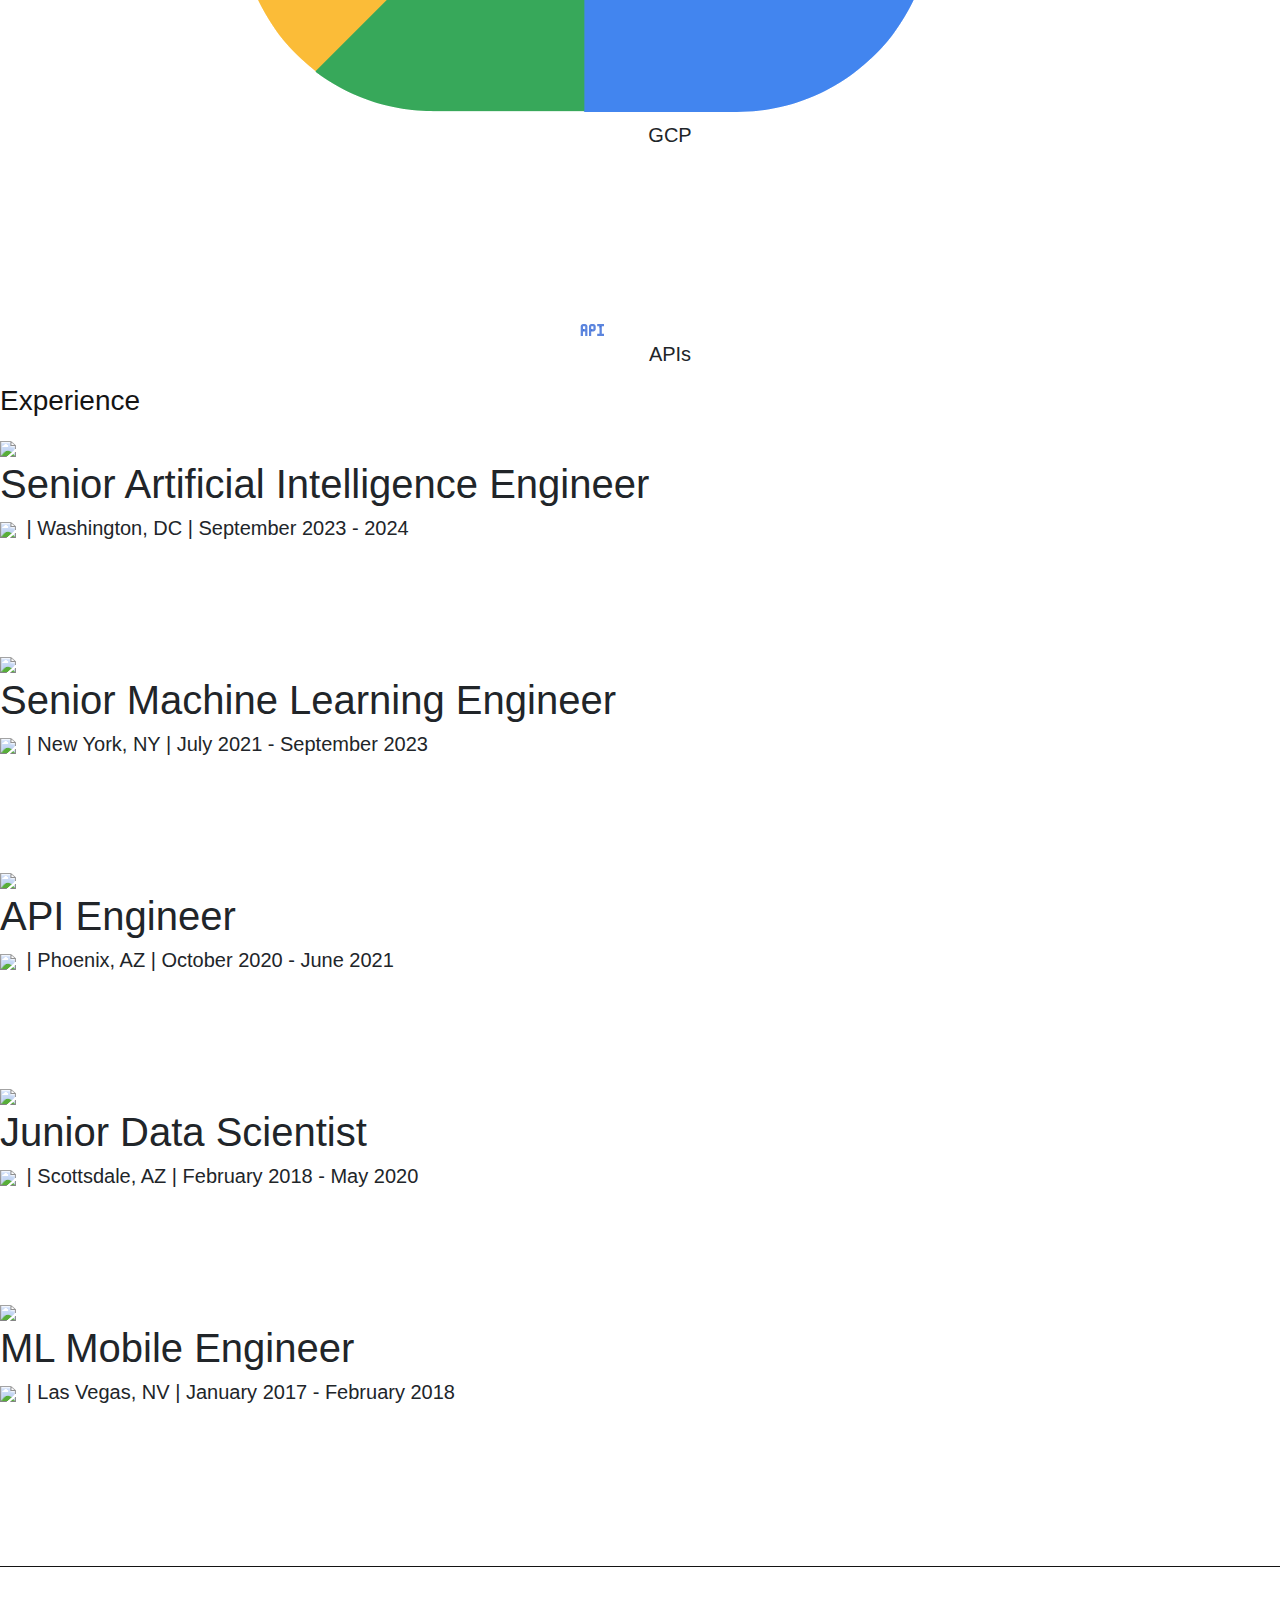
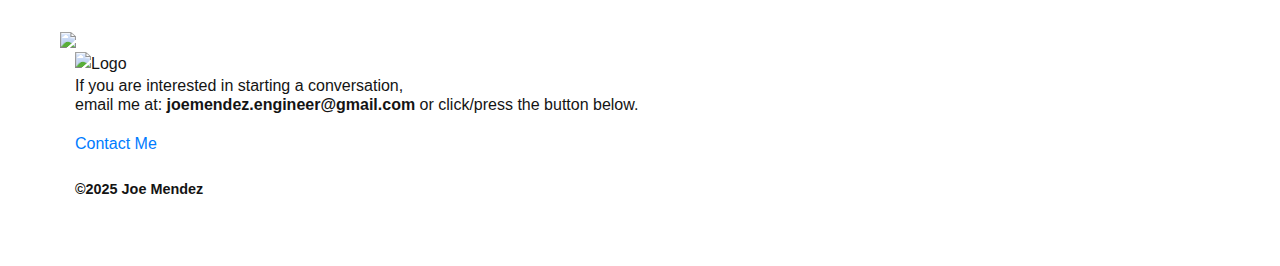
==== commit 5b5d7a7f: "Update index.html" ====
--- a/index.html
+++ b/index.html
@@ -14,7 +14,7 @@
     <link href="https://fonts.googleapis.com/css2?family=Anton&family=Be+Vietnam+Pro:ital,wght@0,100;0,200;0,300;0,400;0,500;0,600;0,700;0,800;0,900;1,100;1,200;1,300;1,400;1,500;1,600;1,700;1,800;1,900&display=swap" rel="stylesheet">
 
     <link rel="stylesheet" type="text/css" href="css/style.css">
-    <link rel="shortcut icon" type="image/x-icon" href="img/favicon.ico" />
+    <link rel="shortcut icon" type="image/x-icon" href="img/apple-touch-icon.png" />
 
     <script src="https://ajax.googleapis.com/ajax/libs/jquery/3.3.1/jquery.min.js"></script>
     <script src="https://kit.fontawesome.com/c75a0766ea.js" crossorigin="anonymous"></script>
@@ -28,7 +28,7 @@
         <img src="img/logo-white.png"  alt="NavBar Logo" style="max-width: 550px;">
     </div>
 <div id="slides"  style="margin-top: -40px;">
-        <div class="contact-container" style="z-index: 0 !important;"><img src="img/cloud-bg.png"></div>
+        <div class="contact-container" style="z-index: 0 !important;"><img src="img/4.png"></div>
         <div class="col">
             <div class="row" style="display: block;">
                 <h1  style="color: #fff; z-index: 500; text-shadow: #000000 !important; margin-left: 120px; font-size: 300%; margin-top: 80px;">
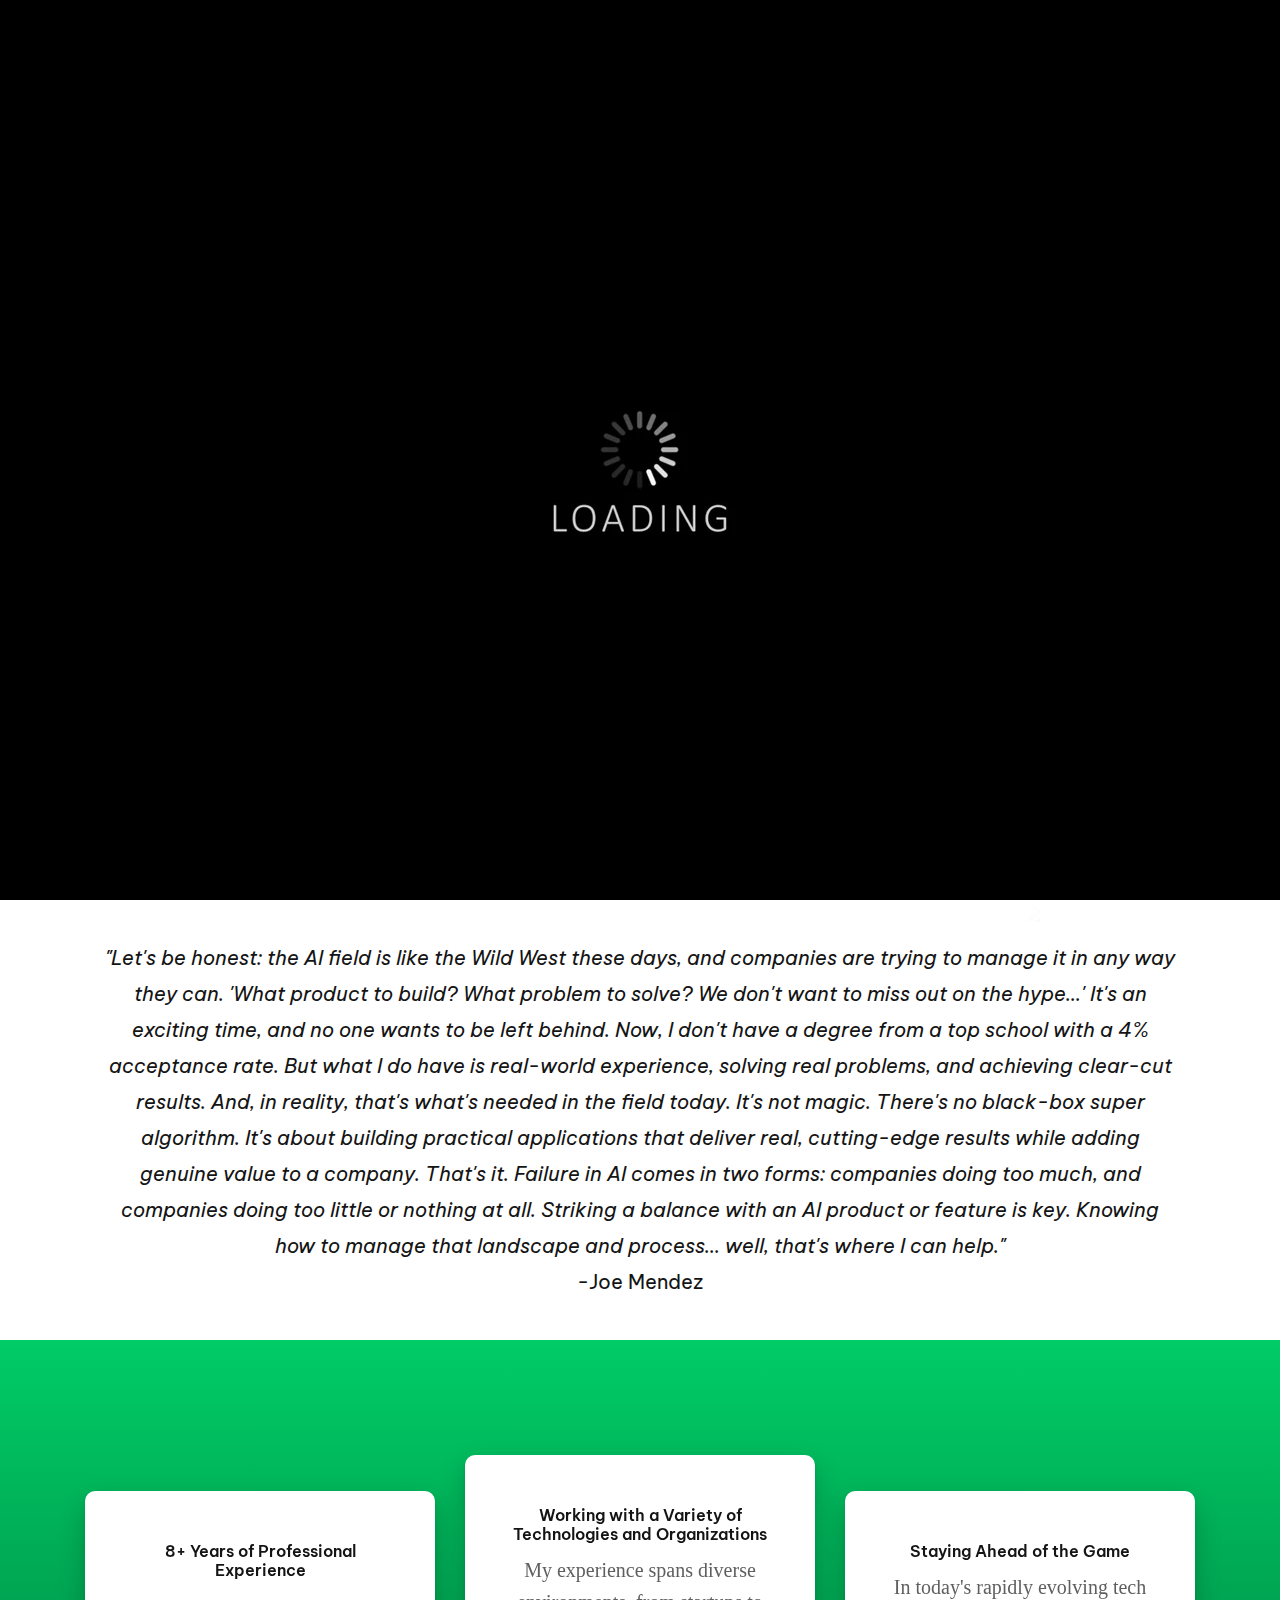
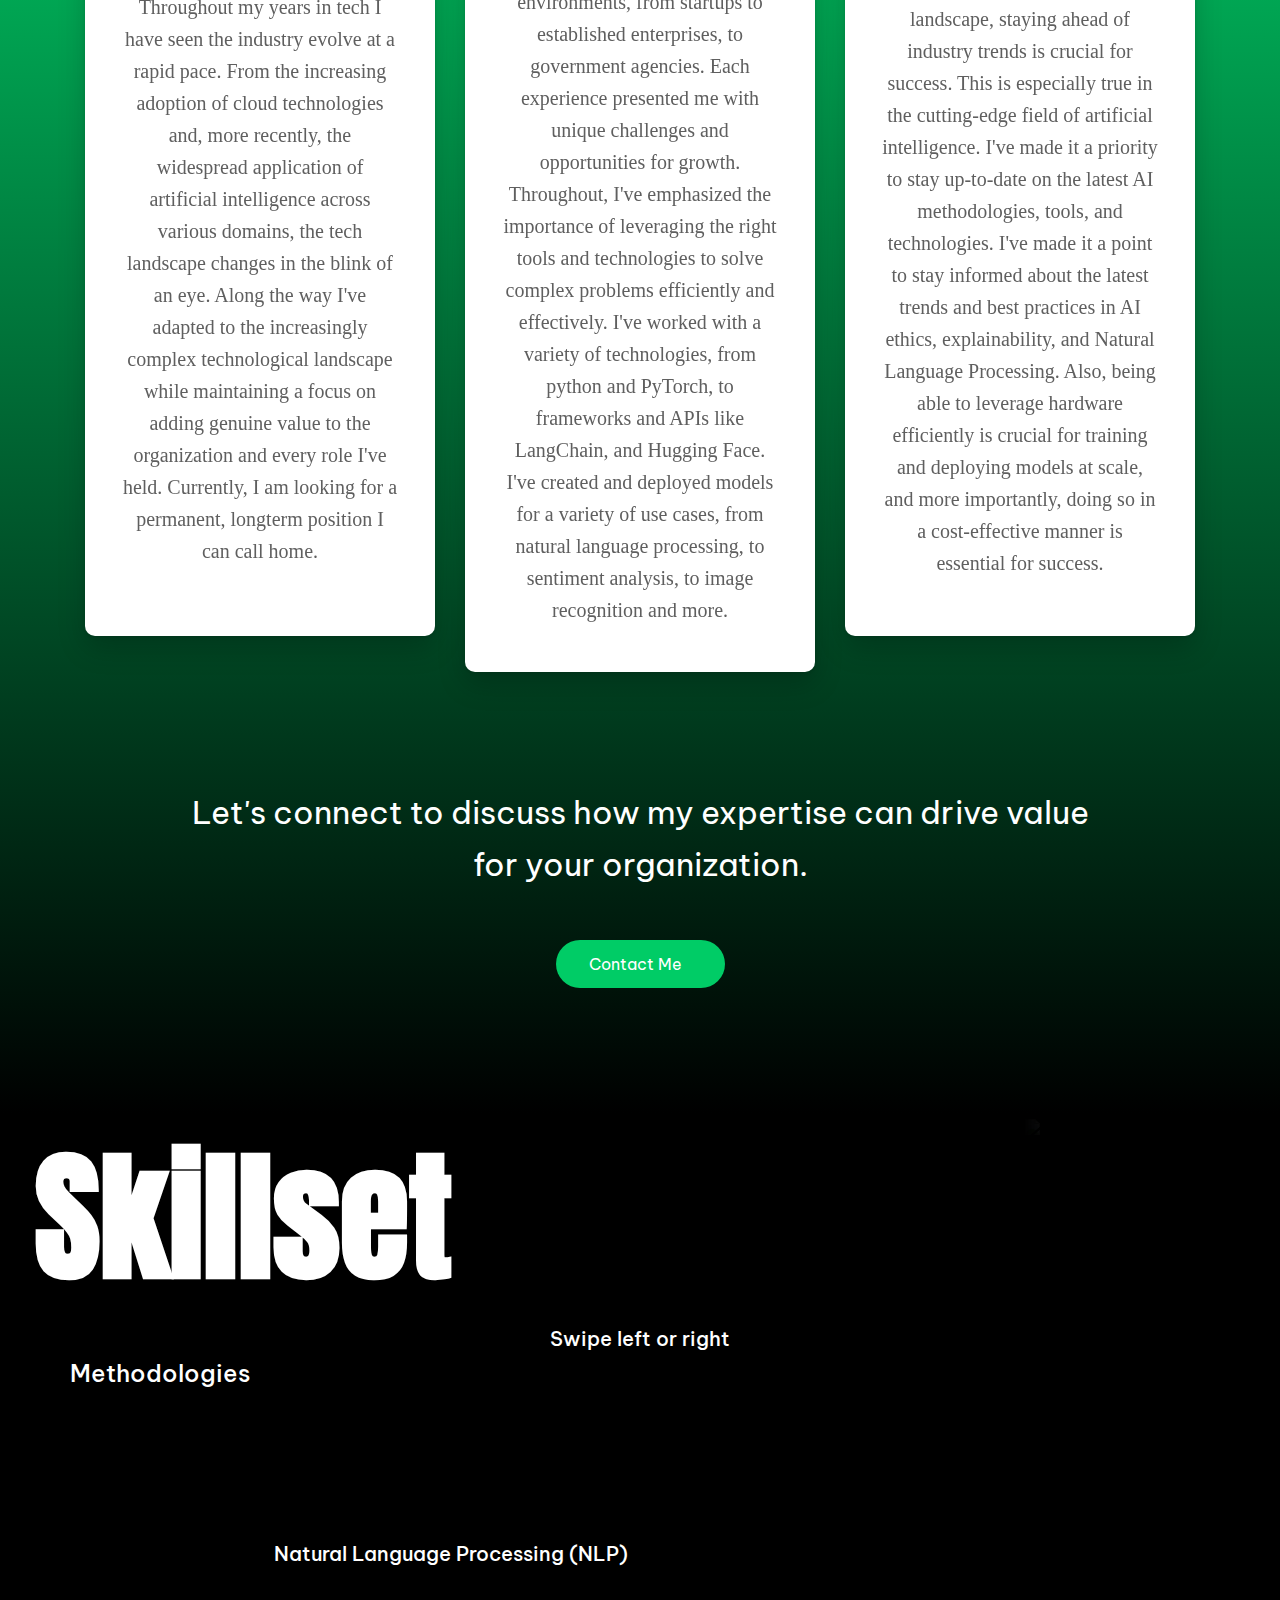
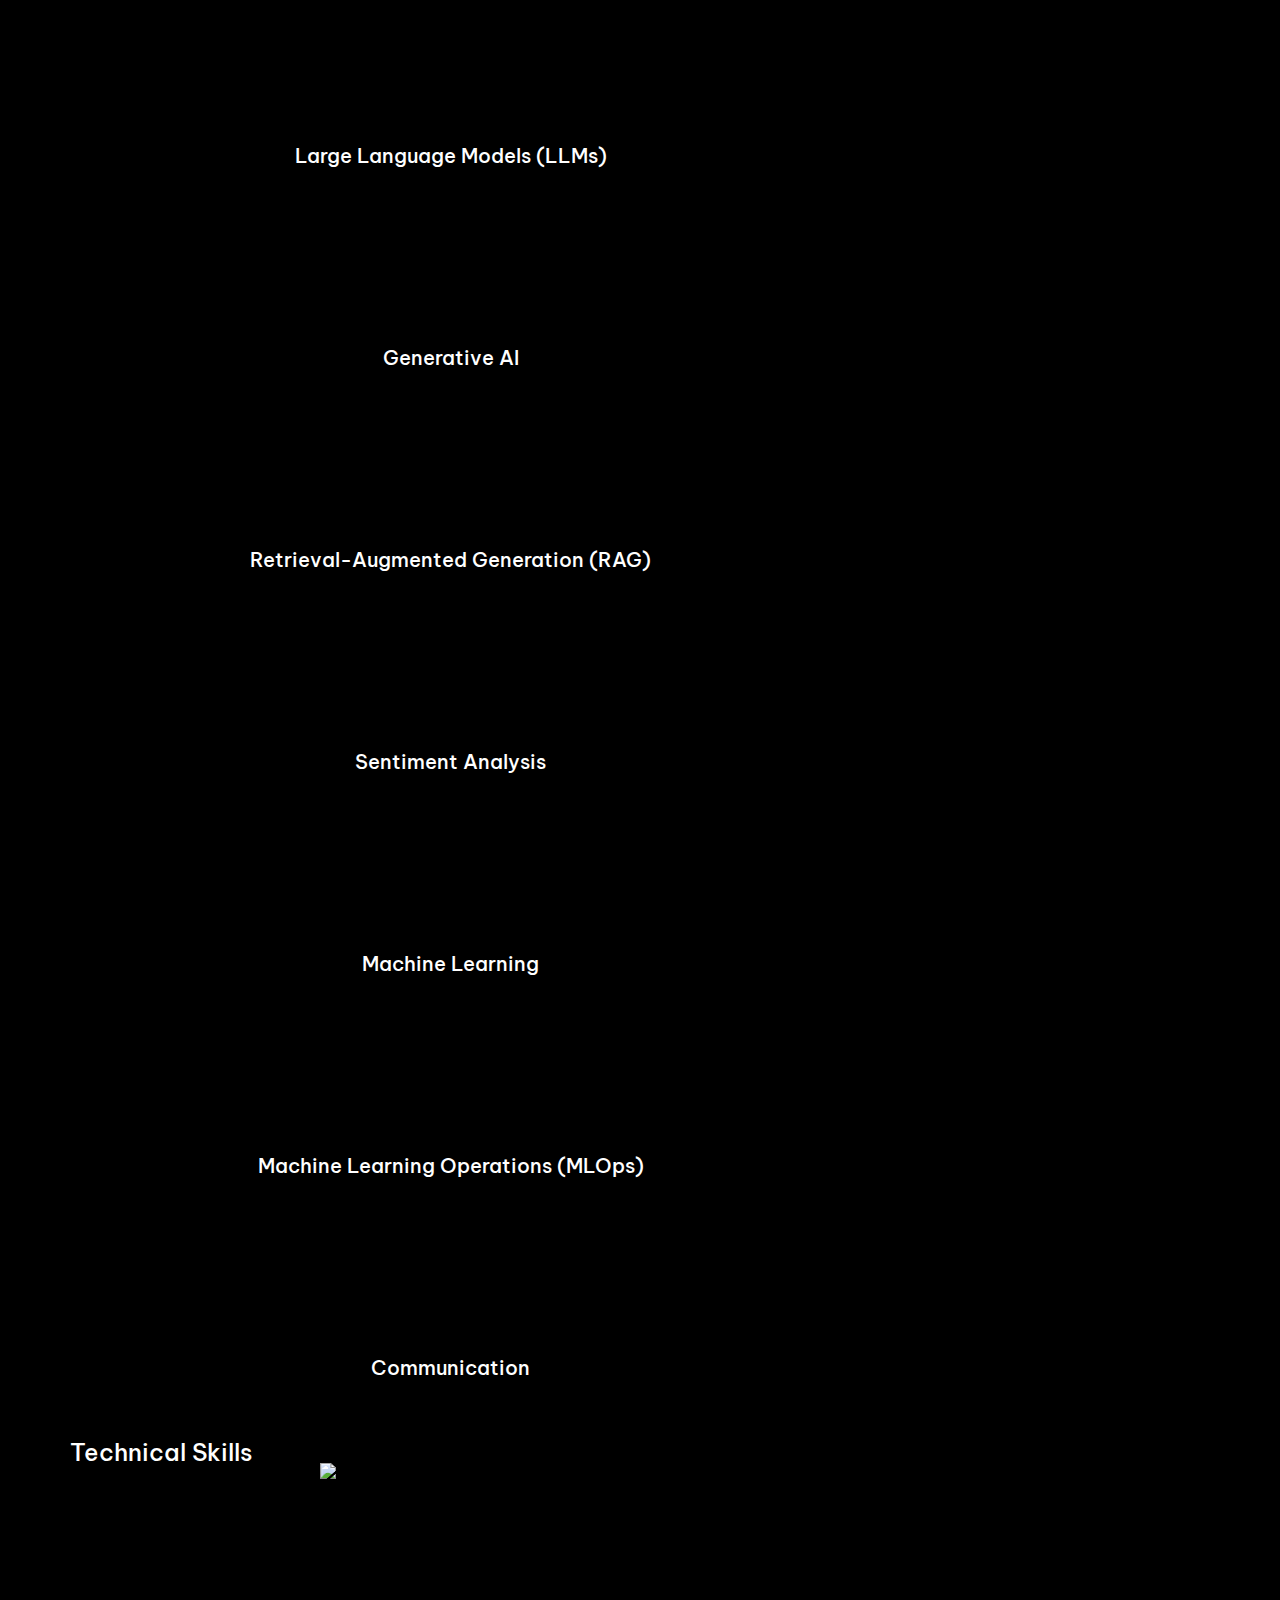
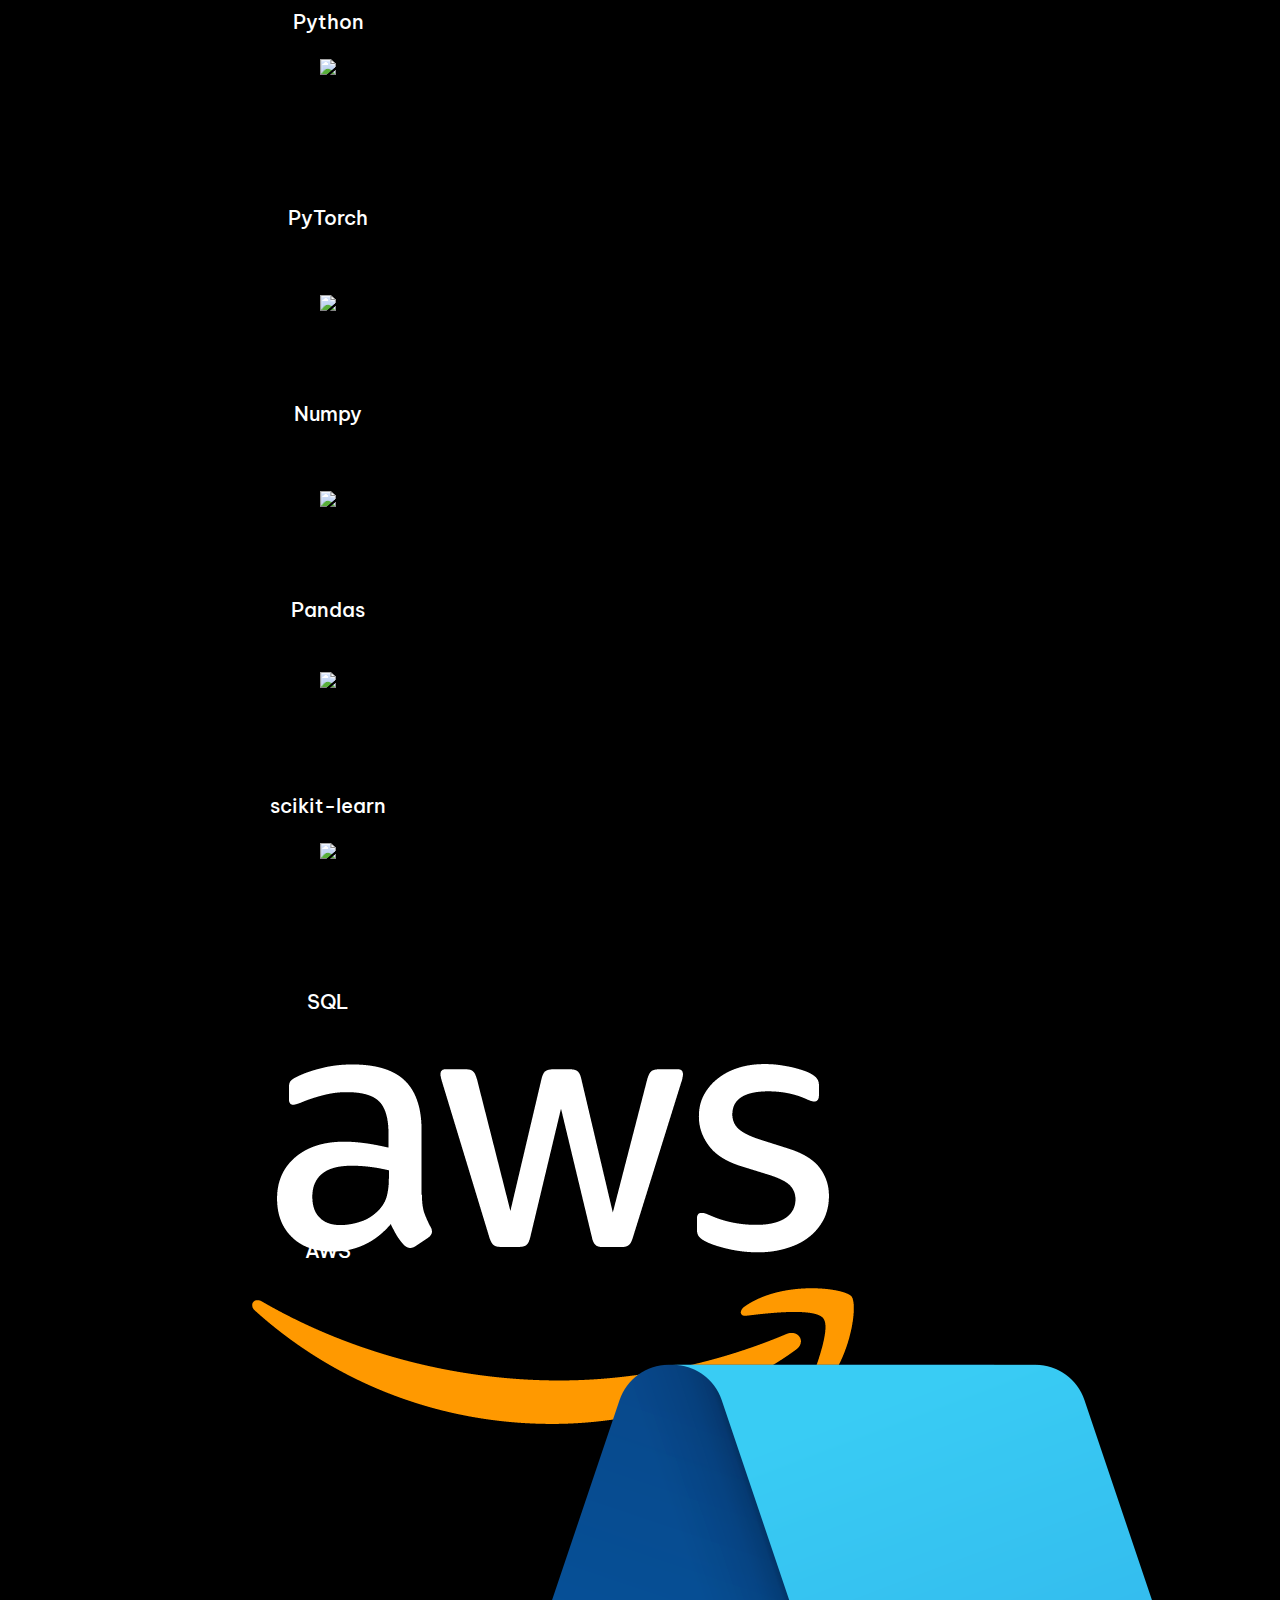
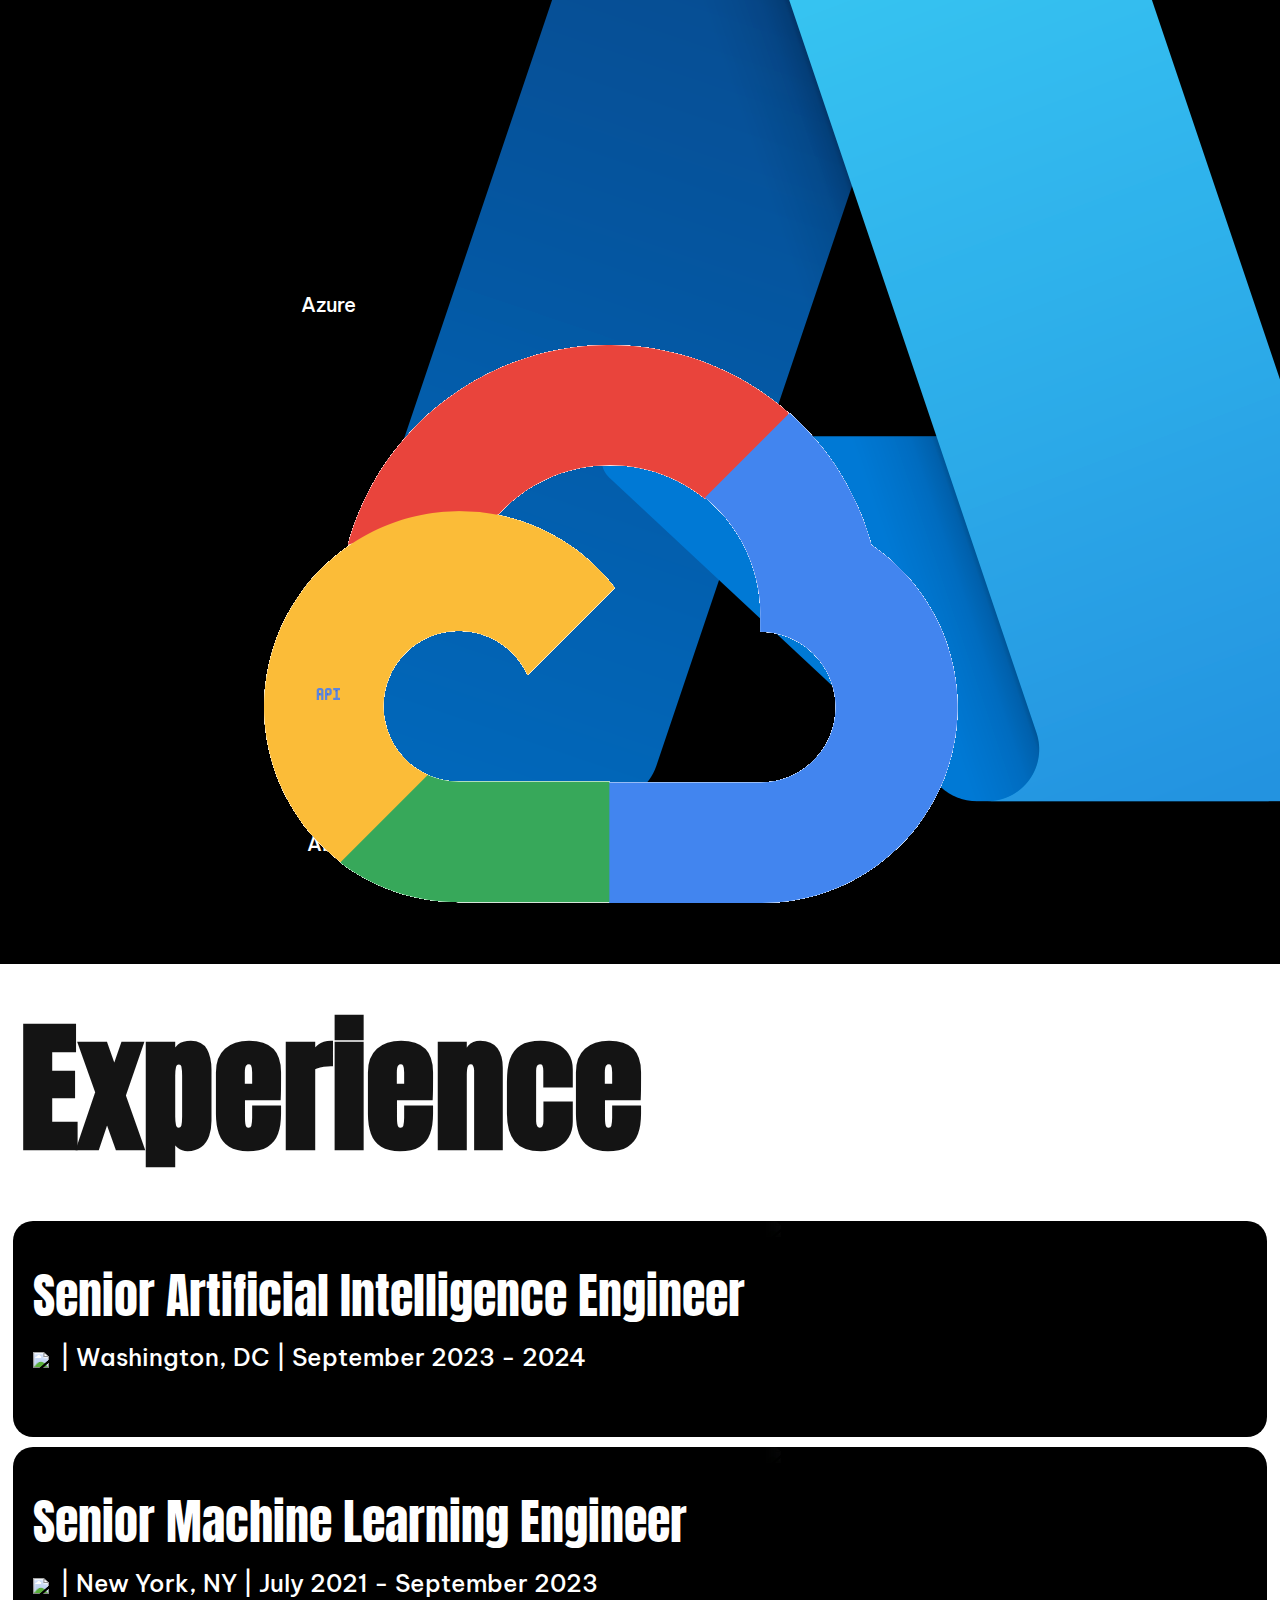
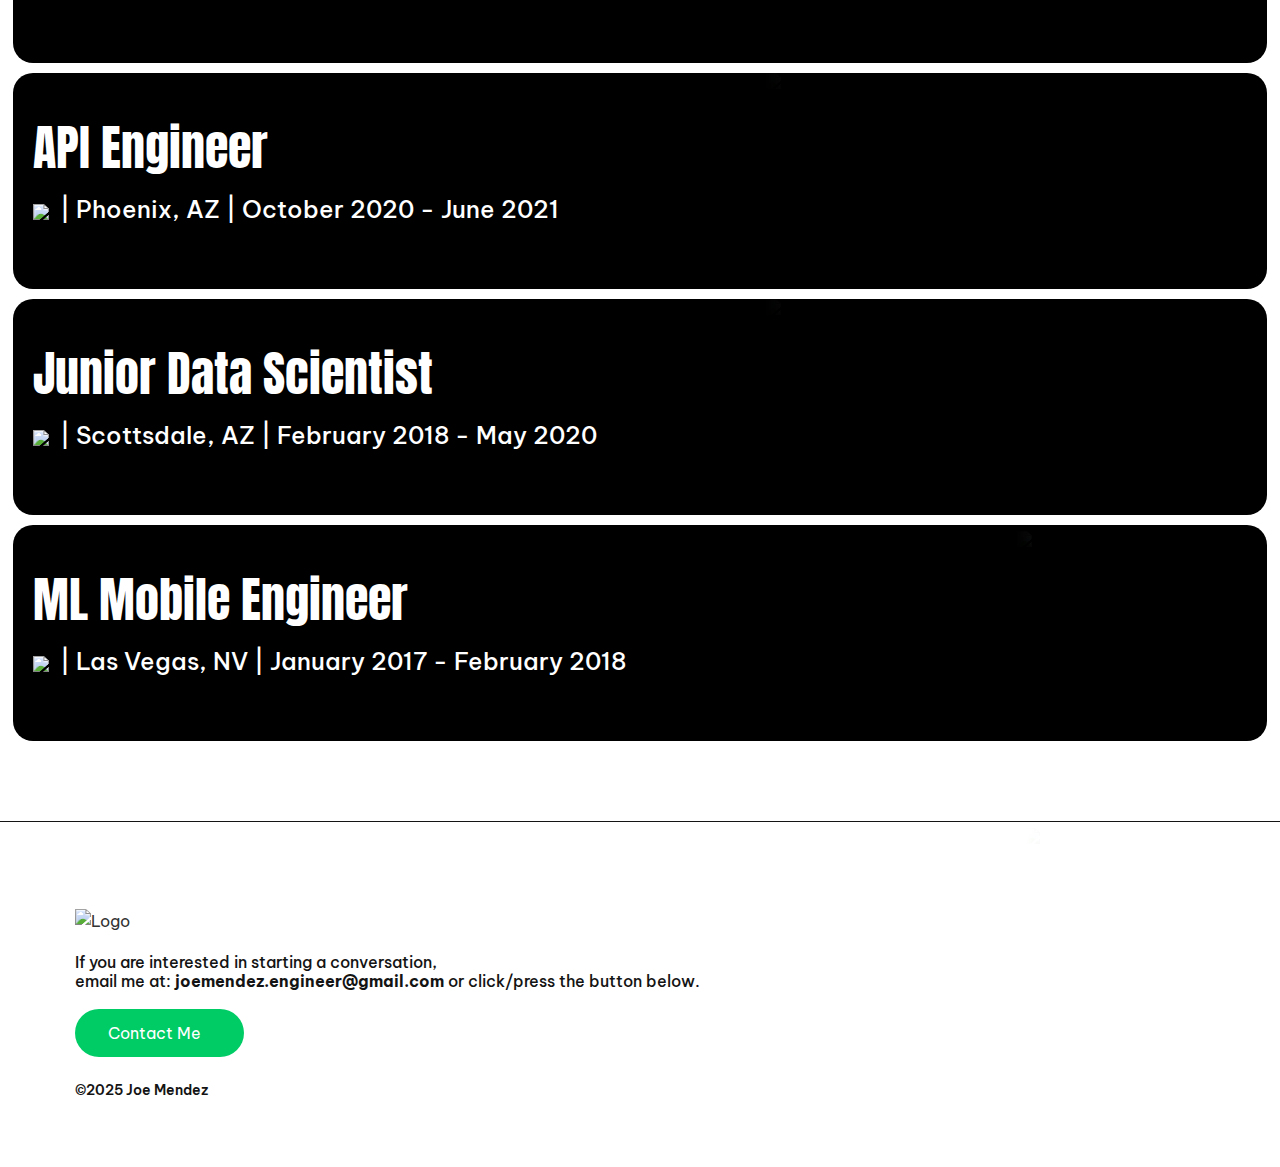
==== commit e93be03f: "Update index.html" ====
--- a/index.html
+++ b/index.html
@@ -32,9 +32,7 @@
         <div class="col">
             <div class="row" style="display: block;">
                 <h1  style="color: #fff; z-index: 500; text-shadow: #000000 !important; margin-left: 120px; font-size: 300%; margin-top: 80px;">
-                    A veteran AI Engineer adapted<br>
-                    to today's vastly expanding<br>
-                    AI landscape.
+                    A seasoned AI Engineer <br>with a wealth of experience <br>in today's expanding AI landscape.
                 </h1>
                 <h4 style="color: #fff; z-index: 500; text-shadow: #000000 !important;  margin-top: 15px; margin-left: 120px; ">
                     Explore my website to learn more about my experience and projects.
--- a/css/style.css
+++ b/css/style.css
@@ -0,0 +1,1297 @@
+*,
+::after,
+::before {
+  margin: 0;
+  padding: 0;
+  box-sizing: border-box;
+  -webkit-font-smoothing: antialiased;
+  scroll-behavior: smooth;
+}
+
+body {
+  background-color: rgba(255 255 255 1) !important;
+  font-family: "Be Vietnam Pro", serif !important;
+  padding-left: 0px;
+  padding-right: 0px;
+  margin: 0 !important;
+  padding: 0;
+}
+
+p {
+  font-size: 1.25rem;
+  line-height: 1.6;
+  margin-bottom: 20px;
+  font-weight: 400;
+  color: #ffffff;
+  position: relative;
+  z-index: 5;
+}
+
+li {
+  font-size: 1.25rem;
+  margin-bottom: 10px;
+  font-weight: 400;
+  color: #ffffff;
+  z-index: 5;
+}
+
+.be-vietnam-pro-thin {
+  font-family: "Be Vietnam Pro", serif;
+  font-weight: 100;
+  font-style: normal;
+}
+
+.be-vietnam-pro-extralight {
+  font-family: "Be Vietnam Pro", serif;
+  font-weight: 200;
+  font-style: normal;
+}
+
+.be-vietnam-pro-light {
+  font-family: "Be Vietnam Pro", serif;
+  font-weight: 300;
+  font-style: normal;
+}
+
+.be-vietnam-pro-regular {
+  font-family: "Be Vietnam Pro", serif;
+  font-weight: 400;
+  font-style: normal;
+}
+
+.be-vietnam-pro-medium {
+  font-family: "Be Vietnam Pro", serif;
+  font-weight: 500;
+  font-style: normal;
+}
+
+.be-vietnam-pro-semibold {
+  font-family: "Be Vietnam Pro", serif;
+  font-weight: 600;
+  font-style: normal;
+}
+
+.be-vietnam-pro-bold {
+  font-family: "Be Vietnam Pro", serif;
+  font-weight: 700;
+  font-style: normal;
+}
+
+.be-vietnam-pro-extrabold {
+  font-family: "Be Vietnam Pro", serif;
+  font-weight: 800;
+  font-style: normal;
+}
+
+.be-vietnam-pro-black {
+  font-family: "Be Vietnam Pro", serif;
+  font-weight: 900;
+  font-style: normal;
+}
+
+.be-vietnam-pro-thin-italic {
+  font-family: "Be Vietnam Pro", serif;
+  font-weight: 100;
+  font-style: italic;
+}
+
+.be-vietnam-pro-extralight-italic {
+  font-family: "Be Vietnam Pro", serif;
+  font-weight: 200;
+  font-style: italic;
+}
+
+.be-vietnam-pro-light-italic {
+  font-family: "Be Vietnam Pro", serif;
+  font-weight: 300;
+  font-style: italic;
+}
+
+.be-vietnam-pro-regular-italic {
+  font-family: "Be Vietnam Pro", serif;
+  font-weight: 400;
+  font-style: italic;
+}
+
+.be-vietnam-pro-medium-italic {
+  font-family: "Be Vietnam Pro", serif;
+  font-weight: 500;
+  font-style: italic;
+}
+
+.be-vietnam-pro-semibold-italic {
+  font-family: "Be Vietnam Pro", serif;
+  font-weight: 600;
+  font-style: italic;
+}
+
+.be-vietnam-pro-bold-italic {
+  font-family: "Be Vietnam Pro", serif;
+  font-weight: 700;
+  font-style: italic;
+}
+
+.be-vietnam-pro-extrabold-italic {
+  font-family: "Be Vietnam Pro", serif;
+  font-weight: 800;
+  font-style: italic;
+}
+
+.be-vietnam-pro-black-italic {
+  font-family: "Be Vietnam Pro", serif;
+  font-weight: 900;
+  font-style: italic;
+}
+
+.anton-regular {
+  font-family: "Anton", sans-serif;
+  font-weight: 400;
+  font-style: normal;
+}
+
+#document {
+  margin: 0 auto;
+}
+
+.landing-image-container {
+  position: relative;
+  width: 100%;
+  height: 100%; /* Full viewport height */
+  overflow: hidden;
+  align-items: center;
+  justify-content: center;
+}
+
+/* Common styles for all landing images */
+.landing-image {
+  position: relative;
+  margin: 0 auto;
+  overflow: hidden;
+}
+
+/************************* Max-width 1200px *************************/
+
+@media only screen and (max-width: 1200px) {
+  .squareInnerContainer {
+    min-height: auto !important;
+  }
+}
+
+/*******************************************     MOBILE @ 1024px  *******************************************/
+@media only screen and (max-width: 1025px) {
+  .landing-image {
+    position: relative;
+    top: 50%;
+    -webkit-transform: translateY(-50%);
+    -ms-transform: translateY(-50%);
+    transform: translateY(-50%);
+  }
+
+  .container d-flex align-items-center {
+    margin-left: 15px;
+    margin-right: 15px;
+  }
+
+  .thanks-container img {
+    width: 100%; /* Make the image responsive */
+    height: auto;
+  }
+  #navigation {
+    z-index: 100;
+    width: 100% !important;
+    background: rgba(39, 39, 39, 0.1);
+    backdrop-filter: blur(60px);
+    /* fallback for old browsers */
+    -webkit-backdrop-filter: blur(60px);
+    border-bottom: 1px solid rgba(255, 255, 255, 0.2);
+    box-shadow: 0 0 80px rgba(0, 0, 0, 0.3);
+    margin-top: 0% !important;
+    margin-left: 0% !important;
+    margin-right: 0% !important;
+    z-index: 100;
+    border-radius: 0px !important;
+    max-width: 100vw !important;
+    min-width: 100vw !important;
+  }
+  section {
+    padding-bottom: 20px !important;
+    margin: 0 auto;
+    background-color: #000000 !important;
+    height: auto !important;
+  }
+  .resume-section {
+    max-width: 98vw;
+  }
+  #slides h1, h4, h6, a.button-2 {
+    margin-left: 30px;
+  }
+  #slides a.button-2 {
+    margin-left: 10px;
+  }
+  .resume-section {
+    max-width: 97vw;
+  }
+  #slides {
+    max-height: 966px;
+  }
+}
+/*******************************************END********************************************/
+
+/*******************************************    MOBILE @ 750px     ********************************************/
+@media only screen and (max-width: 769px) {
+  .landing-image {
+    position: relative;
+    top: 50%;
+    -webkit-transform: translateY(-50%);
+    -ms-transform: translateY(-50%);
+    transform: translateY(-50%);
+  }
+
+  div.thanks-container {
+    max-width: 40vw; /* Maximum width of the image container */
+    height: 100%;
+  }
+  .thanks-container img {
+    width: 100%; /* Make the image responsive */
+    height: auto;
+  }
+  ul {
+    padding-left: 10px;
+  }
+  #navigation {
+    z-index: 100;
+    width: 100% !important;
+    background: rgba(39, 39, 39, 0.1);
+    backdrop-filter: blur(60px);
+    /* fallback for old browsers */
+    -webkit-backdrop-filter: blur(60px);
+    border-bottom: 1px solid rgba(255, 255, 255, 0.2);
+    box-shadow: 0 0 80px rgba(0, 0, 0, 0.3);
+    margin-top: 0% !important;
+    margin-left: 0% !important;
+    margin-right: 0% !important;
+    z-index: 100;
+    border-radius: 0px !important;
+    max-width: 100vw !important;
+    min-width: 100vw !important;
+  }
+  .navbar-brand img {
+    height: 8vw; /* Adjust the height of the logo */
+    width: auto; /* Keeps the aspect ratio of the logo */
+    padding-top: 1px !important;
+    padding-bottom: 1px !important;
+  }
+
+  .heading-section {
+    max-width: 85vw !important;
+  }
+  .heading-section1 {
+    max-width: 85vw !important;
+  }
+  section {
+    padding-bottom: 20px !important;
+    margin: 0 auto;
+    background-color: #000000 !important;
+    height: auto !important;
+  }
+  #gap {
+    background-color: transparent;
+    height: 12px !important;
+    max-height: 12px !important;
+    min-height: 12px !important;
+    box-shadow: none;
+  }
+  .resume-section {
+    max-width: 98vw;
+  }
+}
+/*******************************************END********************************************/
+
+/******************************************* MOBILE @ 576px ********************************************/
+@media only screen and (max-width: 576px) {
+
+  section {
+    padding: 0px 20px;
+    margin: 0 auto;
+    background-color: #000000 !important;
+    height: auto !important;
+  }
+    #stats {
+    padding-top: 20px !important;
+  }
+  #slides .col{
+    font-size: 100% !important;
+  }
+
+  #contact {
+    padding: 2px 2px !important;
+    margin-bottom: 20px
+  }
+
+  .landing-image {
+    position: relative;
+    top: 50%;
+    -webkit-transform: translateY(-50%);
+    -ms-transform: translateY(-50%);
+    transform: translateY(-50%);
+  }
+
+
+  #navbar .navbar.navbar-expand-lg.navbar-dark {
+    align-items: center;
+    justify-content: center;
+    margin: auto 0;
+  }
+
+  p {
+    font-size: 1rem;
+    line-height: 1.4;
+    margin-bottom: 10px;
+  }
+  li {
+    margin-bottom: 10px;
+    font-size: 1rem;
+  }
+  container.text-center.quote {
+    padding-left: 10px;
+    padding-right: 10px;
+    justify-content: center;
+    align-items: center;
+  }
+
+  .text-box {
+    max-width: 95vw;
+    width: 100%;
+    position: relative;
+    text-align: center;
+  }
+  .footer-image {
+    max-width: 100%; /* Maximum width of the image container */
+    height: 100%;
+    margin-top: 50px !important;
+    padding-bottom: 10px !important
+  }
+
+  .footer-image img {
+    width: 100%; /* Make the image responsive */
+    height: auto;
+    max-width: 85vw !important;
+  }
+
+  #compMethods {
+    text-align: left !important;
+    padding-left: 10px
+  }
+
+  .navbar-toggler ml-auto {
+    margin: 0 auto;
+  }
+  .navbar-collapse collapse show {
+    background-color: #121212;
+  }
+
+  .fixedNav #navigation {
+    position: fixed;
+    top: 0;
+    left: 0;
+  }
+
+  .headingImage {
+    justify-content: center;
+    align-items: center;
+    text-align: center;
+    margin: 0 auto;
+    width: 100%;
+    max-width: 90vw;
+  }
+  .resume-section ul {
+    padding-left: 15px;
+  }
+
+  .navbar-brand img {
+    max-width: 50vw;
+    padding-top: 1px !important;
+    padding-bottom: 3px !important;
+  }
+
+  .heading-section {
+    max-width: 85vw !important;
+    text-align: center;
+
+  }
+  .heading-section1 {
+    max-width: 85vw !important;
+    text-align: center;
+  }
+  #gap {
+    background-color: transparent;
+    height: 12px !important;
+    max-height: 12px !important;
+    min-height: 12px !important;
+    box-shadow: none;
+  }
+  #companiMethods,
+  #ooMethods {
+    padding-left: 0px !important;
+    text-align: left !important;
+    margin-right: 40px !important;
+  }
+  .contactButton:active {
+    transform: scale(0.4, 0.4);
+    transition: 200ms;
+  }
+  .contactButton {
+    transform: scale(0.5, 0.5);
+    transition: transform all ease-out 200ms;
+  }
+  .title-container {
+    text-align: left !important;
+    padding-left: 0px !important;
+  }
+  p#ooMethods {
+    margin-left: 0px !important;
+    margin-right: 0px !important;
+  }
+  .text-box {
+    text-align: left;
+
+  }
+  .logo-image  {
+    margin-left: 15px !important;
+  }
+  .logo-image img {
+    max-width: 350px !important;
+  }
+  .col {
+    margin-top: 100px;
+    margin-bottom: 50px;
+  }
+  #contact {
+    margin-top: 0px !important;
+  }
+  #contact h6 {
+    margin-top: 20px !important;
+    margin-bottom: 20px !important;
+  }
+  #contact container-fluid {
+    margin-top: -50px !important;
+
+  }
+  #contact .footer-image {
+    margin-top: -50px !important;
+  }
+  #slides h1, h5 {
+    text-align: center !important;
+    padding: 40px 10px !important;
+  }
+    #slides h1 {
+    font-size: 175% !important;
+  }
+ #slides  h4 {
+    font-size: 1.25rem !important;
+  }
+
+  #slides .col, .row, h1, h4, h6, a.button-2{
+    text-align: center !important;
+    padding: 10px 10px !important;
+    margin: 0 auto !important;
+    margin-left: 0px !important;
+  }
+
+  #ooMethods {
+    text-align: center !important;
+  }
+  .resume-container img {
+    width: 50% !important;
+    height: auto !important;
+  }
+  .resume-section {
+    max-width: 95vw !important;
+    width: 100%;
+  }
+  .logo-image{
+    width: 10px !important;
+  }
+}
+
+
+/*******************************************END********************************************/
+
+.resume-section ul {
+  padding-left: 20px;
+}
+.resume-section2 ul {
+  padding-left: 20px;
+}
+
+.text-box {
+  width: 100%;
+  color: #ffffff;
+  z-index: 100;
+  font-size: 11vw;
+  font-weight: 700;
+  font-family: "Anton", sans-serif !important;
+  text-align: left;
+  text-overflow: clip;
+  padding-left: 20px;
+}
+
+.headingImage {
+  justify-content: center;
+  align-items: center;
+  text-align: center;
+  margin: 0 auto;
+  width: 100%;
+  max-width: 540px;
+}
+
+.aboutImage {
+  max-width: 100%;
+}
+
+.intro {
+  margin-top: 40px;
+  font-size: large;
+}
+
+
+/***************************************************    Sections       *****************************************/
+
+#stats {
+  background: #FFFFFF;
+  color: #000000 !important;
+  min-height: 50vh;
+}
+
+.paragraph {
+  margin: 40px;
+
+  justify-content: center;
+  align-items: center;
+}
+
+#message {
+  margin: 0 auto;
+}
+
+.section {
+  padding: 0% 0%;
+  background-color: #000000 !important;
+
+}
+
+#intro {
+  padding: 40px 0;
+  color: rgb(12 12 12);
+
+}
+
+#gap {
+  background-color: transparent;
+  height: 30px;
+  max-height: 30px;
+  min-height: 30px;
+  box-shadow: none;
+}
+#starter {
+  background-color: transparent;
+  height: 15px;
+  max-height: 15px;
+  min-height: 15px;
+  box-shadow: none;
+}
+#smallGap {
+  background-color: #fff;
+  height: 5px;
+  max-height: 5px;
+  min-height: 5px;
+  box-shadow: none;
+}
+
+#mediumGap {
+  background-color: #fff;
+  height: 10px;
+  max-height: 10px;
+  min-height: 10px;
+  box-shadow: none;
+}
+
+#skills {
+  position: relative;
+  overflow: hidden; /* Ensures the image is contained in the section */
+  align-items: center; /* Center content vertically */
+  justify-content: center; /* Center content horizontally */
+  padding-top: 20px;
+  padding-bottom: 100px;
+}
+
+.skills-container {
+  mask-image: linear-gradient(to left, rgb(0, 0, 0), rgba(0, 0, 0, 0));
+  z-index: 1;
+  pointer-events: none; /* Prevent interactions with the image */
+  position: absolute; /* So it can stretch behind everything */
+  top: 0;
+  left: 80%;
+  width: 30%; /* Make the image span the entire width */
+  height: 100%; /* Make the image span the entire height */
+  object-fit: cover; /* Ensures the image covers the section without distortion */
+  object-position: center;
+}
+
+.skills-container img {
+  max-width: 100%;
+  height: auto;
+}
+
+.statsSection h4 {
+  color: rgb(12 12 12);
+}
+
+.contactSection {
+  position: relative;
+  overflow: hidden; /* Ensures the image is contained in the section */
+  align-items: center; /* Center content vertically */
+  justify-content: center; /* Center content horizontally */
+}
+
+.statsSection {
+  margin: 0 auto;
+}
+
+.div-wrapper img {
+  position: absolute;
+  left: 0;
+  bottom: 0;
+}
+
+#message {
+  position: relative;
+  overflow: hidden; /* Ensures the image is contained in the section */
+  align-items: center; /* Center content vertically */
+  justify-content: center; /* Center content horizontally */
+}
+
+#about {
+  position: relative;
+  overflow: hidden; /* Ensures the image is contained in the section */
+  align-items: center; /* Center content vertically */
+  justify-content: center; /* Center content horizontally */
+  width: 100%;
+  height: auto;
+
+}
+
+#resume {
+  position: relative;
+  overflow: hidden; /* Ensures the image is contained in the section */
+  align-items: center; /* Center content vertically */
+  justify-content: center; /* Center content horizontally */
+  border: transparent;
+  background-color: transparent !important;
+  box-shadow: none !important;
+
+}
+
+#thanks {
+  position: relative;
+  overflow: hidden; /* Ensures the image is contained in the section */
+  align-items: center; /* Center content vertically */
+  justify-content: center; /* Center content horizontally */
+  border: transparent;
+  background-color: transparent !important;
+  box-shadow: none !important;
+  border-radius: 0%;
+}
+
+
+#numbers .section .statsSection container text-center {
+  position: relative; /* Ensure the content is above the background image */
+  z-index: 20; /* Content is on top */
+}
+
+.resume container text-center {
+  position: relative; /* Ensure the content is above the background image */
+  z-index: 20; /* Content is on top */
+}
+
+#slides {
+  position: relative;
+  overflow: hidden; /* Ensures the image is contained in the section */
+  display: flex; /* For layout purposes, adjust if necessary */
+  align-items: center; /* Center content vertically */
+  justify-content: center; /* Center content horizontally */
+  height: 100vh;
+}
+
+#contact {
+  position: relative;
+  overflow: hidden; /* Ensures the image is contained in the section */
+  align-items: center; /* Center content vertically */
+  justify-content: center; /* Center content horizontally */
+  background-color: #ffffff !important;
+  color: #333333 !important;
+}
+
+.contact-container {
+  z-index: 0 !important;
+  pointer-events: none; /* Prevent interactions with the image */
+  position: absolute; /* So it can stretch behind everything */
+  top: 0;
+  left: 0;
+  object-fit: cover;
+  object-position: 50% 50%;
+  width: 100%;
+}
+
+.contact-container img {
+  display: block;
+  height: 100%;
+}
+
+.bg-overlay {
+  background-color: #141414;
+  opacity: .5;
+  top: 0;
+  left: 0;
+  object-fit: cover;
+}
+
+.resume-image-container1 {
+  mask-image: linear-gradient(to left, rgb(0, 0, 0), rgba(0, 0, 0, 0));
+  z-index: 1;
+  pointer-events: none; /* Prevent interactions with the image */
+  position: absolute; /* So it can stretch behind everything */
+  top: 0;
+  left: 60%;
+  width: 50%; /* Make the image span the entire width */
+  height: 100%; /* Make the image span the entire height */
+  object-fit: cover; /* Ensures the image covers the section without distortion */
+  object-position: center;
+}
+.resume-image-container2 {
+  mask-image: linear-gradient(to left, rgb(0, 0, 0), rgba(0, 0, 0, 0));
+  z-index: 1;
+  pointer-events: none; /* Prevent interactions with the image */
+  position: absolute; /* So it can stretch behind everything */
+  top: 0;
+  left: 60%;
+  width: 50%; /* Make the image span the entire width */
+  height: 100%; /* Make the image span the entire height */
+  object-fit: cover; /* Ensures the image covers the section without distortion */
+  object-position: center;
+}
+.resume-image-container3 {
+  mask-image: linear-gradient(to left, rgb(0, 0, 0), rgba(0, 0, 0, 0));
+  z-index: 1;
+  pointer-events: none; /* Prevent interactions with the image */
+  position: absolute; /* So it can stretch behind everything */
+  top: 0;
+  left: 60%;
+  width: 50%; /* Make the image span the entire width */
+  height: 100%; /* Make the image span the entire height */
+  object-fit: cover; /* Ensures the image covers the section without distortion */
+  object-position: center;
+}
+.resume-image-container4 {
+  mask-image: linear-gradient(to left, rgb(0, 0, 0), rgba(0, 0, 0, 0));
+  z-index: 1;
+  pointer-events: none; /* Prevent interactions with the image */
+  position: absolute; /* So it can stretch behind everything */
+  top: 0;
+  left: 60%;
+  width: 50%; /* Make the image span the entire width */
+  height: 100%; /* Make the image span the entire height */
+  object-fit: cover; /* Ensures the image covers the section without distortion */
+  object-position: center;
+}
+.resume-image-container5 {
+  mask-image: linear-gradient(to left, rgb(0, 0, 0), rgba(0, 0, 0, 0));
+  z-index: 1;
+  pointer-events: none; /* Prevent interactions with the image */
+  position: absolute; /* So it can stretch behind everything */
+  top: 0;
+  left: 60%;
+  width: 50%; /* Make the image span the entire width */
+  height: 100%; /* Make the image span the entire height */
+  object-fit: cover; /* Ensures the image covers the section without distortion */
+  object-position: center;
+}
+
+.resume-image-container1 img,
+.resume-image-container2 img,
+.resume-image-container3 img,
+.resume-image-container4 img,
+.resume-image-container5 img {
+  display: block;
+  height: 100%;
+}
+
+
+.fixedWidth {
+  max-width: 50vw;
+  z-index: 5;
+  position: relative;
+  color: #fff;
+}
+
+.resume-section {
+  display: grid;
+  align-items: center; /* Center content vertically */
+  padding-bottom: 20px;
+  padding-left: 20px;
+  object-fit: contain !important;
+  position: relative;
+  overflow: hidden;
+  max-width: 98vw;
+  width: 100%;
+  border-radius: 20px;
+}
+
+.footer-image {
+  position: relative;
+  margin-top: 25px;
+  padding-bottom: 20px
+}
+
+.footer-image img {
+  max-width: 450px;
+}
+
+.footer-container {
+  z-index: 1;
+  pointer-events: none; /* Prevent interactions with the image */
+  position: absolute; /* So it can stretch behind everything */
+  top: 0;
+  left: 780%;
+  width: 50%; /* Make the image span the entire width */
+  height: 100%; /* Make the image span the entire height */
+  object-fit: cover; /* Ensures the image covers the section without distortion */
+  object-position: center;
+}
+
+.footer-container img {
+  height: auto;
+  max-width: 100%;
+}
+
+#footer {
+  position: relative;
+  overflow: hidden; /* Ensures the image is contained in the section */
+  align-items: center; /* Center content vertically */
+  justify-content: center; /* Center content horizontally */
+  background-color: #000000 !important;
+  color: #ffffff !important;
+}
+
+.main-container {
+  z-index: 0 !important;
+  pointer-events: none; /* Prevent interactions with the image */
+  position: absolute; /* So it can stretch behind everything */
+  top: 0;
+  left: 0;
+  object-fit: cover;
+  object-position: 50% 50%;
+  width: 100%;
+}
+
+.main-container img {
+  height: auto;
+  max-width: 100%;
+}
+
+/* Headings */
+.section .heading {
+  width: 100%;
+}
+
+.heading-section {
+  color: #ffffff;
+  font-size: 1.5rem;
+  z-index: 100;
+  padding-top: 10px;
+  position: relative;
+  z-index: 100;
+}
+
+.heading-section1 {
+  color: #FFFFFF;
+  font-family: "Anton", sans-serif;
+  font-size: 3rem;
+  padding-top: 10px;
+  position: relative;
+  z-index: 100;
+}
+
+.skill {
+  text-align: center;
+}
+
+section {
+  padding: 0px 0px;
+  margin: 0 auto;
+  background-color: #000000 !important;
+  height: auto;
+  padding: 0% 0%;
+}
+
+.thanks-container {
+  background-color: #ffffff;
+}
+
+.thanks-container img {
+  width: 100%; /* Make the image responsive */
+  height: auto;
+}
+
+#quote {
+  background-color: #FFFFFF !important;
+  color: #141414 !important;
+  position: relative;
+  overflow: hidden; /* Ensures the image is contained in the section */
+  align-items: center; /* Center content vertically */
+  justify-content: center; /* Center content horizontally */
+}
+
+/***************************************************    END Sections       *****************************************/
+
+.thanks-container img {
+  width: 100%; /* Make the image responsive */
+  height: auto;
+}
+
+.squareItem {
+  margin-top: 20px;
+
+}
+
+.squareInnerContainer {
+  padding: 60px 32px;
+  background-color: #fff;
+  box-shadow: 0 4px 15px rgba(0, 0, 0, 0.15);
+  border-radius: 16px;
+  margin: 15px 0;
+  word-wrap: break-word;
+  text-align: center;
+  object-fit: contain;
+  min-height: 745px;
+}
+
+/*********************************************      Buttons       ********************************/
+
+
+.lI {
+  transform: translate3d(0, 0, 0);
+  transition: 0.25s ease-in-out;
+}
+
+.lI:hover {
+  transition: transform all ease-out 200ms;
+  transform: scale(1.1, 1.1) translate3d(0, 0, 0);
+}
+
+.lI:active {
+  transform: scale(0.9, 0.9);
+  transition: 200ms;
+}
+
+
+/* CSS */
+.button-1 {
+  background-color: #00CC66;
+  border-style: none;
+  box-sizing: border-box;
+  color: #FFF;
+  cursor: pointer;
+  display: inline-block;
+  font-family: 'Be Vietnam Pro', sans-serif;
+  border-radius: 2.25rem;
+  padding: 12px 33px;
+  font-size: 16px;
+  font-weight: 400;
+  list-style: none;
+  margin: 0;
+  outline: none;
+  position: relative;
+  text-align: center;
+  text-decoration: none;
+  vertical-align: baseline;
+  user-select: none;
+  -webkit-user-select: none;
+  touch-action: manipulation;
+
+}
+
+.button-1:hover {
+
+  background: #00cc66;
+  color: #FFF;
+  text-decoration: none;
+  transform: scale(1.05, 1.05) translate3d(0, 0, 0);
+  border-style: none;
+  box-shadow: 0 2px 1px rgba(0, 0, 0, 0.15);
+}
+
+
+.button-2 {
+  background-color: transparent;
+  border-radius: 2.25rem;
+  color: rgb(255, 255, 255);
+  font-size: 16px;
+  font-weight: 400;
+  padding: 12px 33px;
+  border-style: none;
+  background: transparent !important;
+  border: 2px solid #01cc65;
+  box-sizing: border-box;
+  cursor: pointer;
+  display: inline-block;
+  font-family: 'Be Vietnam Pro', sans-serif;
+  list-style: none;
+  margin: 0;
+  outline: none;
+  position: relative;
+  text-align: center;
+  text-decoration: none;
+  vertical-align: baseline;
+  user-select: none;
+  -webkit-user-select: none;
+  touch-action: manipulation;
+}
+
+.button-2:hover,
+.button-2:focus {
+  background-color: #00CC66 !important;
+  color: #fff;
+}
+
+.button-3 {
+  background-color: #FFF;
+  box-sizing: border-box;
+  color: #000;
+  cursor: pointer;
+  display: inline-block;
+  font-family: 'Be Vietnam Pro', sans-serif;
+  border-radius: 2.25rem;
+  border: transparent;
+  padding: 12px 33px;
+  font-size: 16px;
+  font-weight: 400;
+  list-style: none;
+  margin: 0;
+  outline: none;
+  position: relative;
+  text-align: center;
+  text-decoration: none;
+  vertical-align: baseline;
+  user-select: none;
+  -webkit-user-select: none;
+  touch-action: manipulation;
+}
+
+.button-3:hover,
+.button-3:focus {
+  background-color: #00CC66;
+  color: #fff;
+  border: transparent;
+}
+
+/********************************************* End Buttons   ********************************/
+.col-centered {
+  float: none;
+  margin-right: auto;
+  margin-left: auto;
+}
+/********************************************     NAVBAR          ********************************/
+#navigation {
+  z-index: 1000;
+  width: 100%;
+  max-width: 35vw;
+  border-radius: 9999px;
+  background: rgba(39, 39, 39, 0.5);
+  backdrop-filter: blur(8px);
+  -webkit-backdrop-filter: blur(8px);
+  border: 0.25px solid rgba(255, 255, 255, 0.1);
+  text-align: center;
+  left: 50%;
+  transform: translateX(-50%);
+  align-items: center;
+  justify-content: center;
+  min-width: 650px;
+  padding-top: 0px;
+  padding-bottom: 0px;
+}
+
+#navigation li {
+  margin: 0 auto;
+  color: #ffffff;
+}
+
+#navigation li a {
+  color: #ffffff;
+  font-size: .9rem !important;
+  font-weight: 400;
+}
+
+#navigation li a:hover {
+  color: #00cc66;
+}
+
+div#navbarNav.collapse.navbar-collapse {
+  justify-content: right;
+}
+
+.fixedNav #navigation {
+  position: fixed;
+  top: 0;
+  margin-top: 0.8%;
+}
+
+.navbar-brand {
+  padding-top: 0px !important;
+  padding-bottom: 0px !important;
+  line-height: 0%;
+  margin-left: 40px;
+  margin-top: 40px;
+  top: 0;
+  left: 0;
+  position: relative;
+}
+
+.navbar-brand img {
+  height: 80px; /* Adjust the height of the logo */
+  width: auto; /* Keeps the aspect ratio of the logo */
+  padding: 0% !important;
+  margin: 0;
+}
+
+.img-responsive {
+  width: 100%;
+  height: 100%;
+}
+
+.collapse.navbar-collapse {
+  justify-content: center;
+  align-items: center;
+}
+
+.container-fluid.align-items-center {
+  padding: 0%;
+}
+/********************************************     END 6      ********************************/
+.loader {
+  width: 100vw;
+  height: 100%;
+  background-color: #000000;
+  position: fixed;
+  top: 0px;
+  left: 0px;
+  z-index: 1000;
+}
+
+.loader .inner {
+  width: 100%;
+  height: 100%;
+  background: url(../img/loader.webp) center center no-repeat;
+  background-color: #000000;
+  z-index: 10000;
+  align-items: center;
+  object-fit: contain;
+}
+
+div.skill {
+  margin-top: 20px;
+}
+
+h1,
+h2,
+h3,
+h4,
+h5,
+h6 {
+  color: rgba(255, 255, 255, 1);
+}
+
+a {
+  text-decoration: none;
+}
+
+.titleMessage {
+  position: absolute;
+  left: 50%;
+  transform: translate(-50%, 0);
+  padding: 10px;
+  bottom: 0;
+  padding-bottom: 2%;
+}
+
+.chart {
+  position: relative;
+  width: 152px;
+  height: 152px;
+  display: inline-block;
+  text-align: center;
+}
+
+canvas {
+  margin: auto;
+  display: block;
+}
+
+.chart .percent {
+  color: rgb(12 12 12);
+  line-height: 152px;
+  display: inline-block;
+  font-size: 35px;
+}
+
+.chart .percent:after {
+  content: "%";
+}
+
+.squareItem {
+  margin-top: 28px;
+  position: relative;
+  margin: auto 0;
+}
+
+.squareInnerContainer {
+  align-items: center;
+  padding: 25px 35px;
+  text-align: center;
+  border-radius: 10px;
+  background: #ffffff;
+  box-shadow: rgba(0, 0, 0, 0.2) 0px 12px 28px 0px,
+    rgba(0, 0, 0, 0.1) 0px 2px 4px 0px,
+    rgba(255, 255, 255, 0.05) 0px 0px 0px 1px inset;
+  backdrop-filter: blur(10px);
+  -webkit-backdrop-filter: blur(10px);
+  border: 1px solid rgba(255, 255, 255, 0.18);
+}
+
+.squareContent h2 {
+  font-size: 3.5rem;
+  margin-bottom: 10px;
+  font-weight: 400;
+  color: #121212;
+}
+
+.squareContent h3 {
+  font-size: 1rem;
+  font-weight: 600;
+  margin: 0;
+  color: #121212;
+}
+
+.squareContent h4 {
+  color: #121212;
+}
+
+.counter {
+  color: #121212;
+}
+
+.squareIcon {
+  padding-bottom: 15px;
+
+  object-fit: contain;
+}
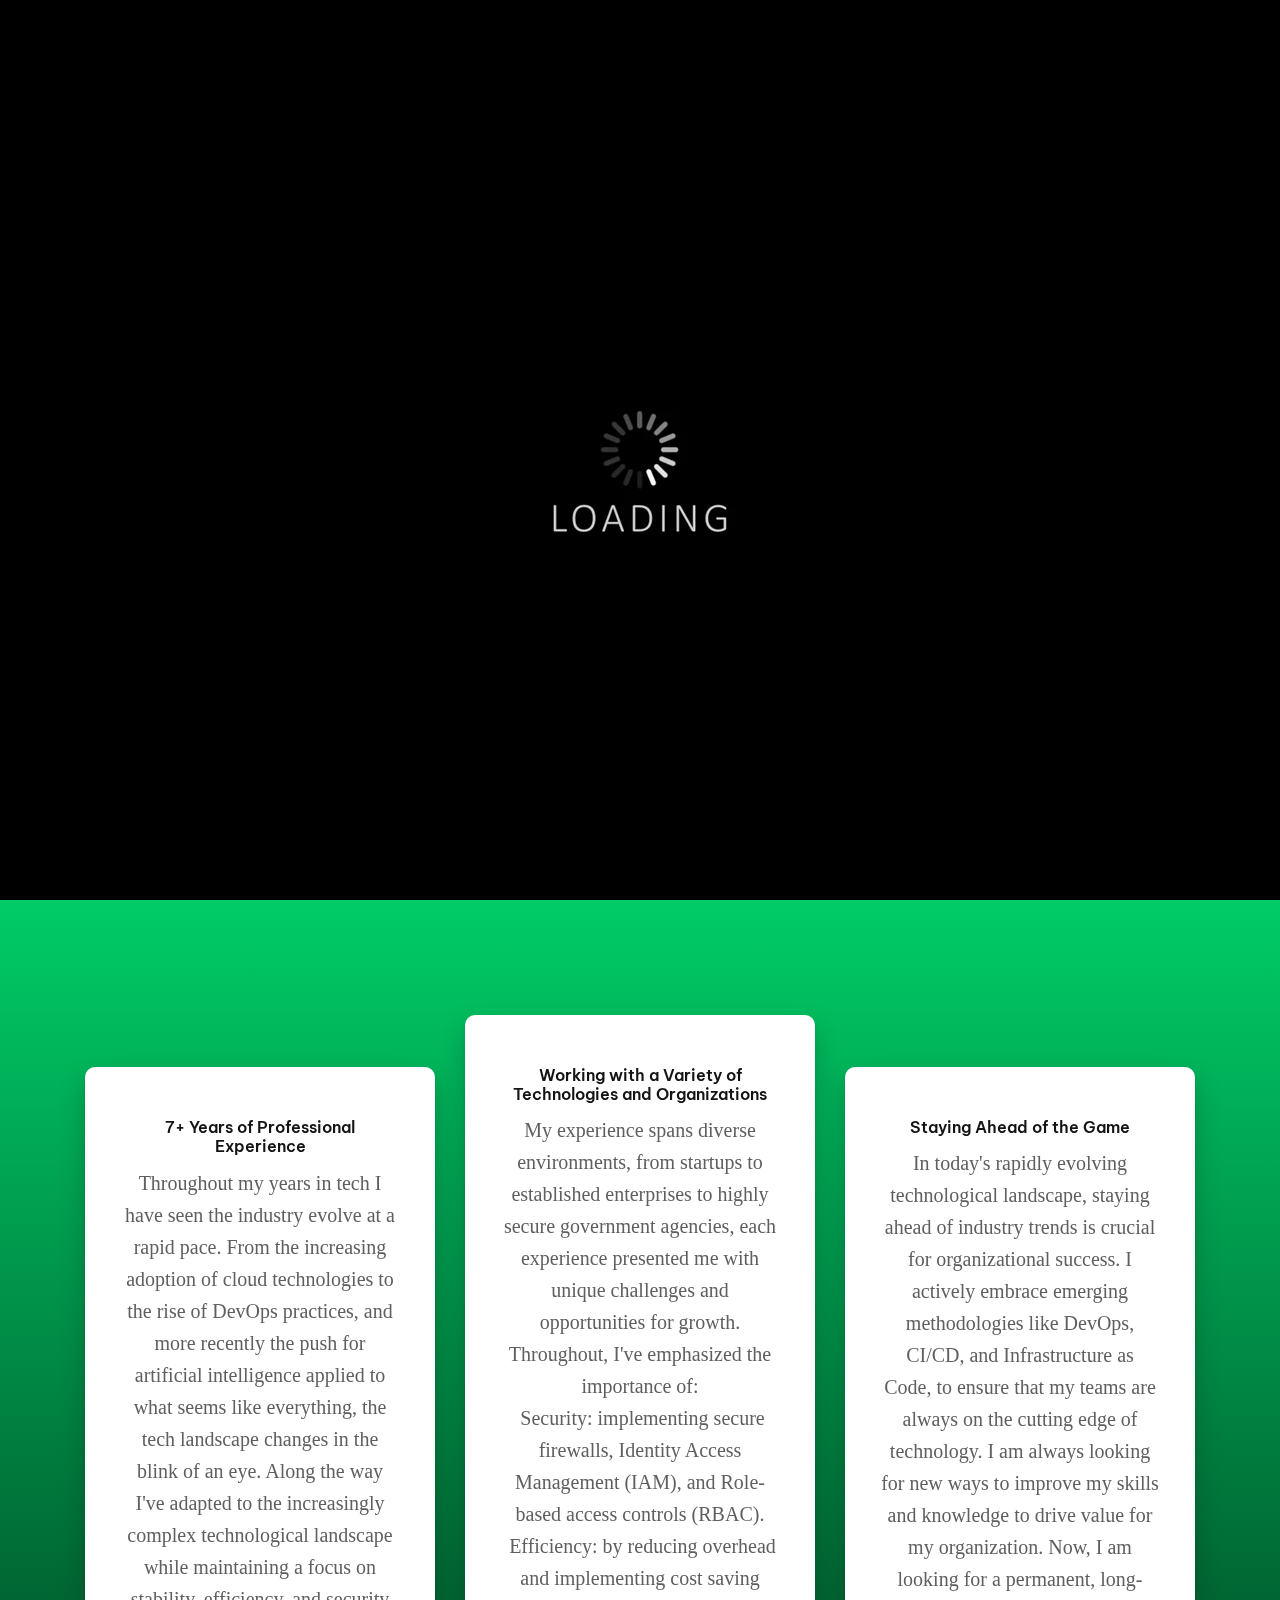
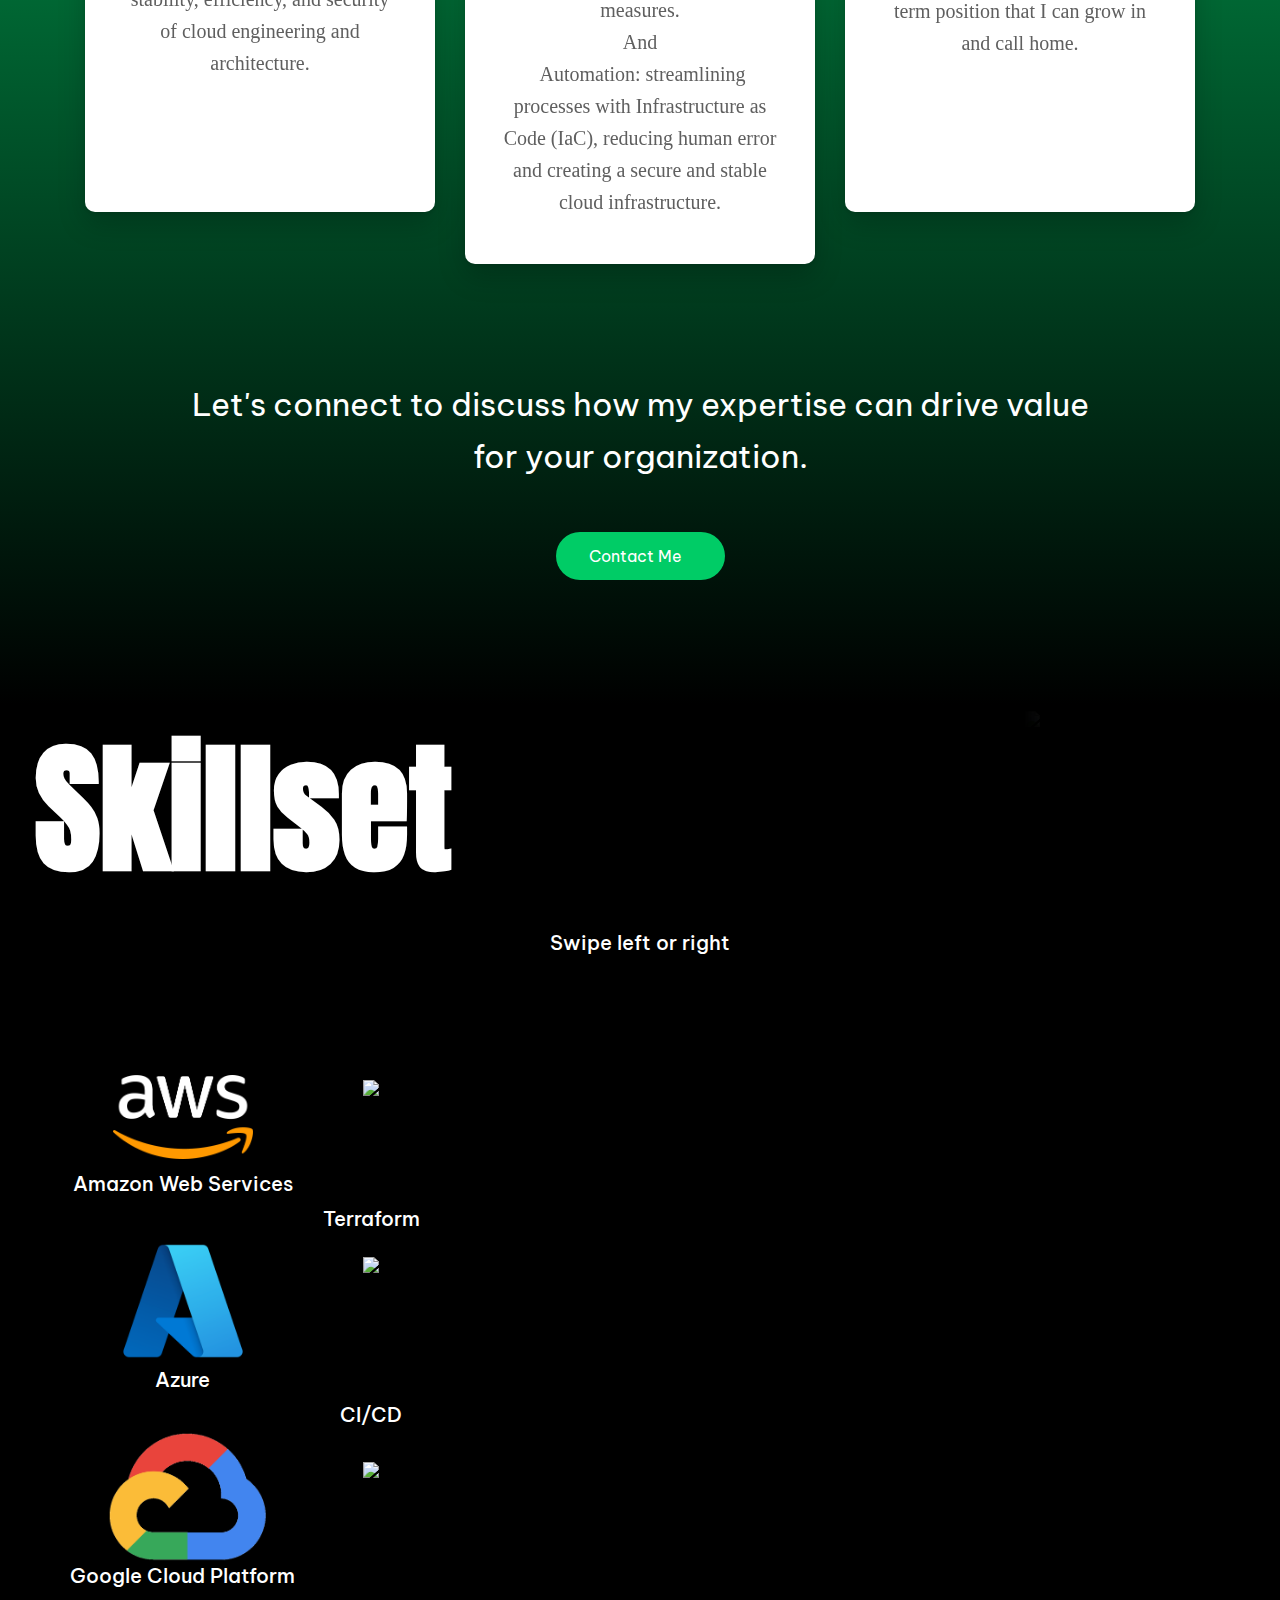
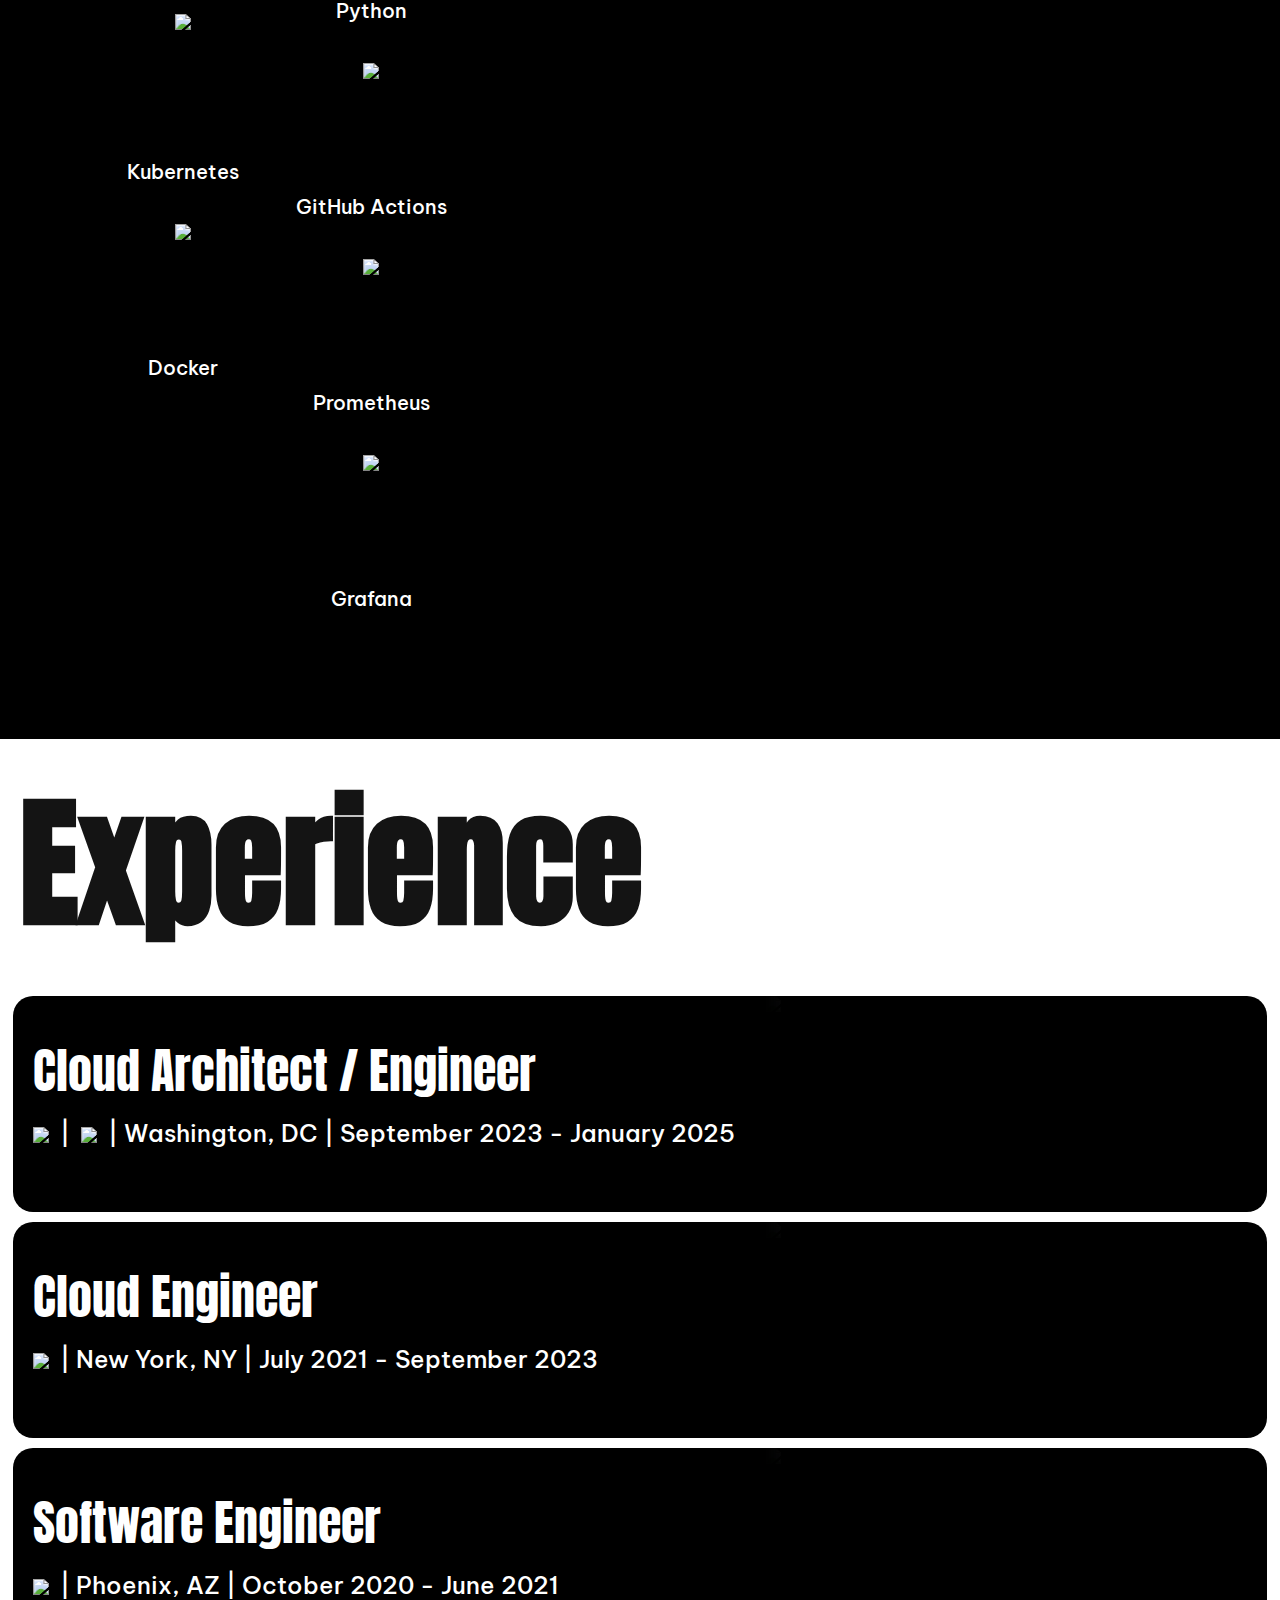
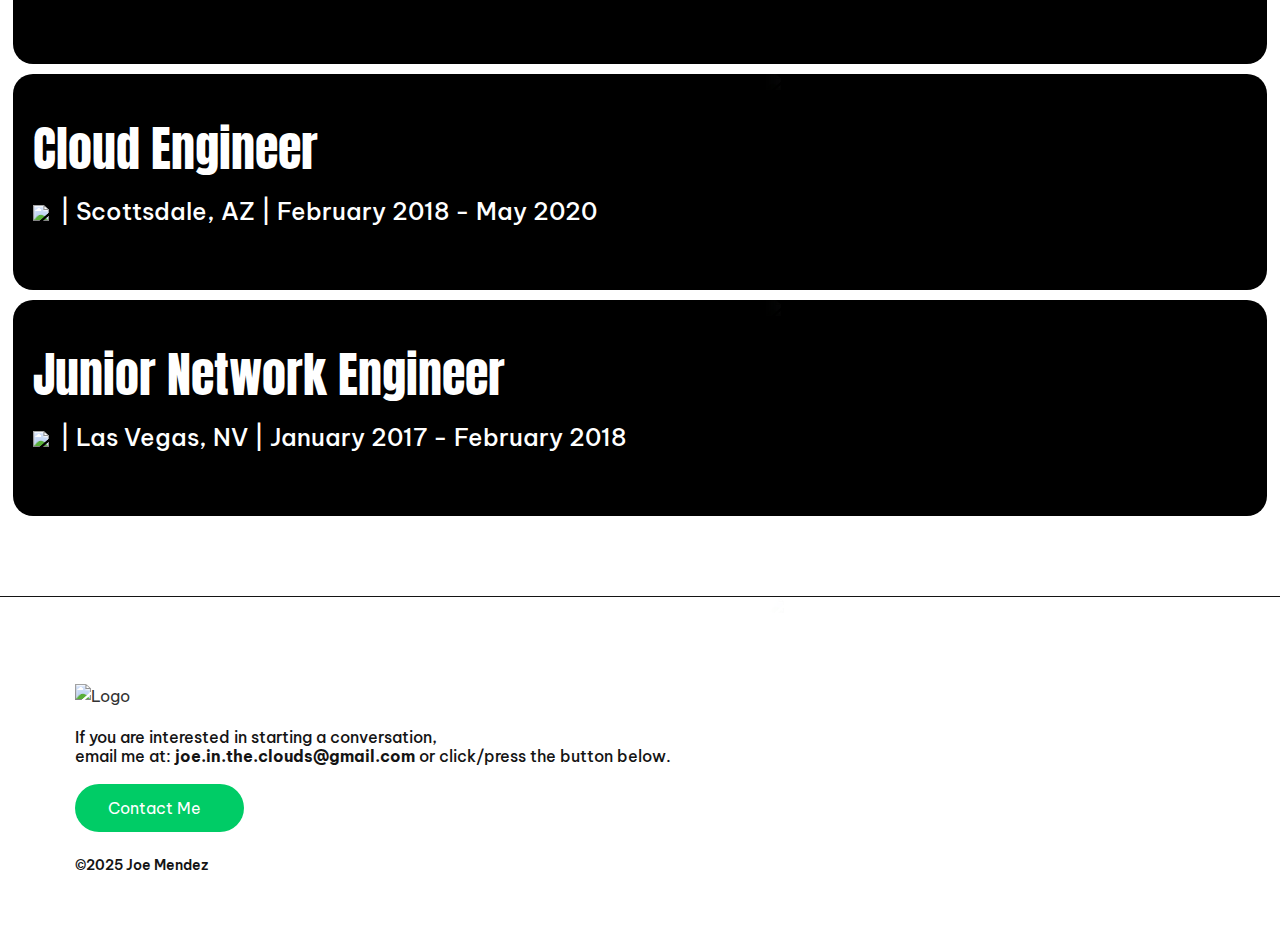
==== commit c2d354c6: "Update index.html" ====
--- a/index.html
+++ b/index.html
@@ -4,17 +4,21 @@
 <head>
     <meta charset="UTF-8">
     <meta name="viewport" content="width=device-width, initial-scale=1.0">
-    <title>Joe Mendez: Senior Artificial Intelligence Engineer</title>
+    <title>Joe Mendez: Senior Cloud Engineer</title>
 
     <link rel="stylesheet" type="text/css" href="css/superslides.css">
     <link rel="stylesheet" type="text/css" href="css/owl.carousel.min.css">
+    <link rel="stylesheet" href="https://maxcdn.bootstrapcdn.com/bootstrap/4.0.0/css/bootstrap.min.css"
+        integrity="sha384-Gn5384xqQ1aoWXA+058RXPxPg6fy4IWvTNh0E263XmFcJlSAwiGgFAW/dAiS6JXm" crossorigin="anonymous">
     <link rel="stylesheet" href="https://stackpath.bootstrapcdn.com/bootstrap/4.3.1/css/bootstrap.min.css"
         integrity="sha384-ggOyR0iXCbMQv3Xipma34MD+dH/1fQ784/j6cY/iJTQUOhcWr7x9JvoRxT2MZw1T" crossorigin="anonymous">
+    <link rel="stylesheet" href="https://cdnjs.cloudflare.com/ajax/libs/fancybox/3.2.5/jquery.fancybox.min.css" />
+    <link rel="preconnect" href="https://fonts.googleapis.com">
     <link rel="preconnect" href="https://fonts.gstatic.com" crossorigin>
     <link href="https://fonts.googleapis.com/css2?family=Anton&family=Be+Vietnam+Pro:ital,wght@0,100;0,200;0,300;0,400;0,500;0,600;0,700;0,800;0,900;1,100;1,200;1,300;1,400;1,500;1,600;1,700;1,800;1,900&display=swap" rel="stylesheet">
 
     <link rel="stylesheet" type="text/css" href="css/style.css">
-    <link rel="shortcut icon" type="image/x-icon" href="img/apple-touch-icon.png" />
+    <link rel="shortcut icon" type="image/x-icon" href="img/favicon.ico" />
 
     <script src="https://ajax.googleapis.com/ajax/libs/jquery/3.3.1/jquery.min.js"></script>
     <script src="https://kit.fontawesome.com/c75a0766ea.js" crossorigin="anonymous"></script>
@@ -25,44 +29,27 @@
         <div class="inner"></div>
     </div>
     <div class="logo-image" style=" max-height: 40px; background-color: transparent; z-index: 100 !important; position: relative; padding-top: 25px;  margin-left: 120px">
-        <img src="img/logo-white.png"  alt="NavBar Logo" style="max-width: 550px;">
+        <img src="img/logo-white.png"  alt="NavBar Logo" style="max-width: 450px;">
     </div>
 <div id="slides"  style="margin-top: -40px;">
-        <div class="contact-container" style="z-index: 0 !important;"><img src="img/4.png"></div>
+        <div class="contact-container" style="z-index: 0 !important;"><img src="img/cloud-bg.png"></div>
         <div class="col">
             <div class="row" style="display: block;">
                 <h1  style="color: #fff; z-index: 500; text-shadow: #000000 !important; margin-left: 120px; font-size: 300%; margin-top: 80px;">
-                    A seasoned AI Engineer <br>with a wealth of experience <br>in today's expanding AI landscape.
+                    A Cloud Engineer adapted<br>
+                    to today's ever-changing<br>
+                     tech landscape.
                 </h1>
                 <h4 style="color: #fff; z-index: 500; text-shadow: #000000 !important;  margin-top: 15px; margin-left: 120px; ">
-                    Explore my website to learn more about my experience and projects.
+                    Explore my website to learn more about my experience, projects, and teams I have worked on.
                 </h4>
                 <h6 style="color: #00CC66; z-index: 500; text-shadow: #000000 !important;  margin-top: 20px; margin-left: 120px; ">
                     I am looking to join an organization where I can build a lasting career.
                 </h6>
             </div>
-            <a href="mailto:joemendez.engineer@gmail.com" class="button-2" role="button" style="margin-top: 10px; margin-left: 100px; text-decoration: none;">Contact Me<i class="fa-solid fa-arrow-right-long fa-lg" style="padding-left: 10px; "></i></a>
+            <a href="mailto:joe.in.the.clouds@gmail.com" class="button-2" role="button" style="margin-top: 10px; margin-left: 100px; text-decoration: none;">Contact Me<i class="fa-solid fa-arrow-right-long fa-lg" style="padding-left: 10px; "></i></a>
         </div>
     </div>
-    <section id="quote" class="section">
-        <div class="skills-container" style="z-index: 0;"><img src="img/android-chrome-512x512.png"></div>
-        <div class="container-fluid">
-            <div class="container text-center">
-                <div class="paragraph" style="font-size: 20px; line-height: 1.8; padding: 40px 20px; margin: 0px !important;">
-                    <i>"Let's be honest: the AI field is like the Wild West these days,
-                    and companies are trying to manage it in any way they can. 'What product to build? What problem
-                    to solve? We don't want to miss out on the hype...' It's an exciting time, and no one wants to be left
-                    behind. Now, I don't have a degree from a top school with a 4% acceptance rate. But what I do have is
-                    real-world experience, solving real problems, and achieving clear-cut results. And, in reality, that's what's needed in
-                    the field today. It's not magic. There's no black-box super algorithm. It's about building practical applications
-                    that deliver real, cutting-edge results while adding genuine value to a company. That's it.
-                    Failure in AI comes in two forms: companies doing too much, and companies doing too little
-                    or nothing at all. Striking a balance with an AI product or feature is key. Knowing how to manage that
-                    landscape and process... well, that's where I can help."</i><br> -Joe Mendez
-                </div>
-            </div>
-        </div>
-    </section>
     <section id="stats" class="section" style="background: linear-gradient(#00CC66, #000); border-radius: 0 !important; padding-bottom: 75px; padding-top: 100px; ">
         <div class="container text-center" >
 			<div class="row">
@@ -73,14 +60,14 @@
 								<i class="fa-solid fa-hourglass-half fa-4x" style="color: #00CC66; "></i>
 							</div>
 							<div class="squareContent flex-fill">
-								<h3 style="margin-top: 10px; color: #141414">8+ Years of Professional Experience</h3>
+								<h3 style="margin-top: 10px; color: #141414">7+ Years of Professional Experience</h3>
 								<p class="flex-fill" style="font-family: 'Times New Roman', Times, serif; color: #5f5f5f; margin-top: 10px;">
                                     Throughout my years in tech I have seen the industry evolve at a rapid pace. From the increasing adoption
-                                    of cloud technologies and, more recently, the widespread application of artificial intelligence
-                                    across various domains, the tech landscape changes in the blink of an eye.
+                                    of cloud technologies to the rise of DevOps practices, and more recently the push for artificial intelligence
+                                    applied to what seems like everything, the tech landscape changes in the blink of an eye.
                                     Along the way I've adapted to the increasingly complex
-                                    technological landscape while maintaining a focus on adding genuine value to the organization and every role I've held.
-                                    Currently, I am looking for a permanent, longterm position I can call home.
+                                    technological landscape while maintaining a focus on stability, efficiency, and security
+                                    of cloud engineering and architecture.
                                 </p>
 							</div>
 						</div>
@@ -91,18 +78,21 @@
                         <div class="squareItem">
                             <div class="squareInnerContainer" >
                                 <div class="squareIcon">
-                                    <i class="fa-solid fa-microchip fa-4x" style="color: #00CC66; "></i>
+                                    <i class="fa-solid fa-cloud fa-4x" style="color: #00CC66; "></i>
                                 </div>
                                 <div class="squareContent flex-fill">
                                     <h3 style="margin-top: 10px; color: #141414">Working with a Variety of Technologies and Organizations</h3>
                                     <p class="flex-fill" style="font-family: 'Times New Roman', Times, serif; color: #5f5f5f; margin-top: 10px;">
-                                        My experience spans diverse environments, from startups to established enterprises, to government agencies.
-                                        Each experience presented me with unique challenges and opportunities for growth. Throughout,
-                                        I've emphasized the importance of leveraging the right tools and technologies to solve
-                                        complex problems efficiently and effectively. I've worked with a variety of technologies,
-                                         from python and PyTorch, to frameworks and APIs like LangChain, and Hugging Face.
-                                         I've created and deployed models for a variety of use cases, from natural language processing, to
-                                         sentiment analysis, to image recognition and more.
+                                        My experience spans diverse environments, from startups to established enterprises to highly secure government agencies,
+                                        each experience presented me with unique challenges and opportunities for growth. Throughout,
+                                        I've emphasized the importance of:<br>
+
+                                        <i class="fa-solid fa-circle fa-2xs" style="color: #00CC66; padding-right: 5px;"></i>Security: implementing secure firewalls, Identity Access Management (IAM), and Role-based access controls (RBAC).<br>
+                                        <i class="fa-solid fa-circle fa-2xs" style="color: #00CC66; padding-right: 5px;"></i>Efficiency: by reducing overhead and implementing cost saving measures.<br>
+                                        And<br>
+                                        <i class="fa-solid fa-circle fa-2xs" style="color: #00CC66; padding-right: 5px;"></i>Automation: streamlining processes with Infrastructure as Code (IaC),
+                                                reducing human error and creating a secure and stable cloud infrastructure.
+
                                     </p>
                                 </div>
                             </div>
@@ -118,13 +108,11 @@
                                 <div class="squareContent flex-fill">
                                     <h3 style="margin-top: 10px; color: #141414">Staying Ahead of the Game</h3>
                                     <p class="flex-fill" style="font-family: 'Times New Roman', Times, serif; color: #5f5f5f; margin-top: 10px;">
-                                        In today's rapidly evolving tech landscape, staying ahead of industry trends is crucial for
-                                        success. This is especially true in the cutting-edge field of artificial intelligence. I've made it a priority to stay up-to-date
-                                        on the latest AI methodologies, tools, and technologies. I've made it a point to stay informed about the latest trends
-                                        and best practices in AI ethics, explainability, and Natural Language Processing.
-                                        Also, being able to leverage hardware efficiently is crucial for training and deploying models at scale, and more
-                                        importantly, doing so in a cost-effective manner is essential for success.
-
+                                        In today's rapidly evolving technological landscape, staying ahead of industry trends is crucial for organizational
+                                        success. I actively embrace emerging methodologies like DevOps, CI/CD, and Infrastructure as Code,
+                                        to ensure that my teams are always on the cutting edge of technology. I am always looking for new ways
+                                        to improve my skills and knowledge to drive value for my organization. Now, I am looking for a permanent,
+                                        long-term position that I can grow in and call home.
                                     </p>
                                 </div>
                             </div>
@@ -137,7 +125,7 @@
                         Let's connect to discuss how my expertise can drive value<br> for your organization.
                     </p>
                     </div>
-                    <a href="mailto:joemendez.engineer@gmail.com" class="button-1" role="button" style="margin-top: 10px; text-decoration: none;">Contact Me<i class="fa-solid fa-arrow-right-long fa-lg" style="padding-left: 10px;"></i></a>
+                    <a href="mailto:joe.in.the.clouds@gmail.com" class="button-1" role="button" style="margin-top: 10px; text-decoration: none;">Contact Me<i class="fa-solid fa-arrow-right-long fa-lg" style="padding-left: 10px;"></i></a>
 
             </div>
         </div>
@@ -146,160 +134,108 @@
         <div class="skills-container" style="z-index: 0;"><img src="img/android-chrome-512x512.png"></div>
         <div class="container-fluid">
             <div class="title-container">
-                <h3 id="compMethods" class="text-box">Skillset</h3>
-            </div>
-            <div class="container text-center" style=" margin-top: 2%">
-                <div class="col-12">
+                <h3 id="compMethods" class="text-box" >Skillset</h3>
+            </div>
+            <div class="container text-center" style=" margin-top: 3%">
+                <div class="col-12" style="margin-bottom: 40px;">
                     <h5> <i class="fa-solid fa-angle-left fa-1x"
                             style="color: #00CC66; margin-right: 10px;"></i>Swipe left or right<i
                             class="fa-solid fa-angle-right fa-1x" style="color: #00CC66; margin-left: 10px;"></i>
                     </h5>
                 </div>
                 <div class="row" style="z-index: 50; padding-bottom: 20px;">
-                    <h4 style="color: #fff; margin-bottom: 10px;">
-                        Methodologies
-                    </h4>
                     <div class="owl-carousel owl-theme" style="margin-top: 5px;">
                         <div class="skill">
                             <span class="chart">
-                                <i class="fa-solid fa-comment-nodes fa-6x" style="color: #00CC66; margin-top: 10%"></i>
-                                <canvas height="180" width="152" align="center"></canvas>
-                            </span>
-                            <h5>Natural Language Processing (NLP)</h5>
-                        </div>
-                        <div class="skill">
-                            <span class="chart">
-                                <i class="fa-solid fa-square-binary fa-6x" style="color: #00CC66; margin-top: 10%"></i>
-                                <canvas height="180" width="152" align="center"></canvas>
-                            </span>
-                            <h5>Large Language Models (LLMs)</h5>
-                        </div>
-                        <div class="skill">
-                            <span class="chart">
-                                <i class="fa-solid fa-brain fa-6x" style="color: #00CC66; margin-top: 10%"></i>
-                                <canvas height="180" width="152" align="center"></canvas>
-                            </span>
-                            <h5>Generative AI</h5>
-                        </div>
-                        <div class="skill">
-                            <span class="chart">
-                                <i class="fa-solid fa-file-lines fa-6x" style="color: #00CC66; margin-top: 10%"></i>
-                                <canvas height="180" width="152" align="center"></canvas>
-                            </span>
-                            <h5>Retrieval-Augmented Generation (RAG)</h5>
-                        </div>
-                        <div class="skill">
-                            <span class="chart">
-                                <i class="fa-solid fa-masks-theater fa-6x" style="color: #00CC66; margin-top: 10%"></i>
-                                <canvas height="180" width="152" align="center"></canvas>
-                            </span>
-                            <h5>Sentiment Analysis</h5>
-                        </div>
-                        <div class="skill">
-                            <span class="chart">
-                                <i class="fa-solid fa-robot fa-6x" style="color: #00CC66; margin-top: 10%"></i>
-                                <canvas height="180" width="152" align="center"></canvas>
-                            </span>
-                            <h5>Machine Learning</h5>
-                        </div>
-                        <div class="skill">
-                            <span class="chart">
-                                <i class="fa-solid fa-infinity fa-6x" style="color: #00CC66; margin-top: 10%"></i>
-                                <canvas height="180" width="152" align="center"></canvas>
-                            </span>
-                            <h5>Machine Learning Operations (MLOps)</h5>
-                        </div>
-                        <div class="skill">
-                            <span class="chart">
-                                <i class="fa-solid fa-comments fa-6x" style="color: #00CC66; margin-top: 10%"></i>
-                                <canvas height="180" width="152" align="center"></canvas>
-                            </span>
-                            <h5>Communication</h5>
-                        </div>
-                    </div>
-                </div>
-                <div class="row" style="z-index: 50; margin-top: 30px;">
-                    <h4 style="color: #fff; margin-bottom: 10px;">
-                        Technical Skills
-                    </h4 >
-                    <div class="owl-carousel owl-theme">
-                        <div class="skill">
-                            <span class="chart">
-                                <img class="manImg" src="img/python-logo-only.svg">
+                                <img class="manImg" src="img/pngwing.com.png"
+                                    style=" padding-top: 35px; margin: 0 auto;  width: 140px; height: auto; margin-top: 20px !important">
+                                <canvas height="180" width="152" align="center"></canvas>
+                            </span>
+                            <h5>Amazon Web Services</h5>
+                        </div>
+                        <div class="skill">
+                            <span class="chart">
+                                <img class="manImg" src="img/azure.svg_.png"
+                                    style="height: 130px; width: auto; margin: 0 auto; margin-top: 20px !important">
+                                <canvas height="180" width="152" align="center"></canvas>
+                            </span>
+                            <h5>Azure</h5>
+                        </div>
+                        <div class="skill">
+                            <span class="chart">
+                                <img class="manImg" src="img/gcp-logo-cloud.png"
+                                    style="height: 130px; width: auto; margin: 0 auto; margin-top: 20px !important">
+                                <canvas height="180" width="152" align="center"></canvas>
+                            </span>
+                            <h5>Google Cloud Platform</h5>
+                        </div>
+                        <div class="skill">
+                            <span class="chart">
+                                <img class="manImg" src="img/kubernetes.svg">
+                                <canvas height="180" width="152" align="center"></canvas>
+                            </span>
+                            <h5>Kubernetes</h5>
+                        </div>
+                        <div class="skill">
+                            <span class="chart">
+                                <img class="manImg" src="img/Moby-logo.webp"
+                                    style="padding-top: 20px; width: auto; height: 145px; margin: auto;">
+                                <canvas height="180" width="152" align="center"></canvas>
+                            </span>
+                            <h5>Docker</h5>
+                        </div>
+
+                    </div>
+                    <div class="owl-carousel owl-theme" style="margin-top: 40px;">
+                        <div class="skill">
+                            <span class="chart">
+                                <img class="manImg" src="img/terraform.png" style="height: 140px; width: auto; padding-top: 15px; margin: 0 auto; margin-top: 10px !important">
+                                <canvas height="180" width="152" align="center" ></canvas>
+                            </span>
+                            <h5>Terraform</h5>
+                        </div>
+                        <div class="skill">
+                            <span class="chart">
+                                <img class="manImg" src="img/CI CD pipeline hexagon-2.webp" style="width: auto; height: 150px; margin: auto;">
+                                <canvas height="180" width="152" align="center"></canvas>
+                            </span>
+                            <h5>CI/CD</h5>
+                        </div>
+                        <div class="skill">
+                            <span class="chart">
+                                <img class="manImg" src="img/python-logo-only.svg"
+                                    style="margin: 0 auto; height: 150px; width: auto; margin-top: 15px;">
                                 <canvas height="180" width="152" align="center"></canvas>
                             </span>
                             <h5>Python</h5>
                         </div>
                         <div class="skill">
                             <span class="chart">
-                                <img class="manImg" src="img/pytorch_logo_icon.png" >
-                                <canvas height="180" width="152" align="center"></canvas>
-                            </span>
-                            <h5>PyTorch</h5>
-                        </div>
-
-                        <div class="skill">
-                            <span class="chart">
-                                <img class="manImg" src="img/NumPy_logo_2020.svg" style="margin-top: 30%;">
-                                <canvas height="180" width="152" align="center"></canvas>
-                            </span>
-                            <h5>Numpy</h5>
-                        </div>
-                        <div class="skill">
-                            <span class="chart">
-                                <img class="manImg" src="img/Pandas_logo.webp" style="margin-top: 30%;">
-                                <canvas height="180" width="152" align="center"></canvas>
-                            </span>
-                            <h5>Pandas</h5>
-                        </div>
-                        <div class="skill">
-                            <span class="chart">
-                                <img class="manImg" src="img/Scikit_learn_logo.png" style="margin-top: 20%">
-                                <canvas height="180" width="152" align="center"></canvas>
-                            </span>
-                            <h5>scikit-learn</h5>
-                        </div>
-                        <div class="skill">
-                            <span class="chart">
-                                <img class="manImg" src="img/cloud_sql.svg">
-                                <canvas height="180" width="152" align="center"></canvas>
-                            </span>
-                            <h5>SQL</h5>
-                        </div>
-                        <div class="skill">
-                            <span class="chart">
-                                <img class="manImg" src="img/pngwing.com.png" style="margin-top: 20%">
-                                <canvas height="180" width="152" align="center"></canvas>
-                            </span>
-                            <h5>AWS</h5>
-                        </div>
-                        <div class="skill">
-                            <span class="chart">
-                                <img class="manImg" src="img/azure.svg_.png">
-                                <canvas height="180" width="152" align="center"></canvas>
-                            </span>
-                            <h5>Azure</h5>
-                        </div>
-                        <div class="skill">
-                            <span class="chart">
-                                <img class="manImg" src="img/gcp-logo-cloud.png">
-                                <canvas height="180" width="152" align="center"></canvas>
-                            </span>
-                            <h5>GCP</h5>
-                        </div>
-                        <div class="skill">
-                            <span class="chart">
-                                <img class="manImg" src="img/api.svg">
-                                <canvas height="180" width="152" align="center"></canvas>
-                            </span>
-                            <h5>APIs</h5>
-                        </div>
-                    </div>
-                </div>
-            </div>
-        </div>
-    </section>
-
+                                <img class="manImg" src="img/actions-icon-actions.svg"
+                                    style="margin: 0 auto; height: 130px; width: auto; margin-top: 20px !important">
+                                <canvas height="180" width="152" align="center"></canvas>
+                            </span>
+                            <h5>GitHub Actions</h5>
+                        </div>
+                        <div class="skill">
+                            <span class="chart">
+                                <img class="manImg" src="img/prometheus.svg" style="height: 135px; margin-top: 20px !important">
+                                <canvas height="180" width="152" align="center"></canvas>
+                            </span>
+                            <h5>Prometheus</h5>
+                        </div>
+                        <div class="skill">
+                            <span class="chart">
+                                <img class="manImg" src="img/grafana.svg" style="height: 135px; margin: 0 auto; margin-top: 20px !important">
+                                <canvas height="180" width="152" align="center"></canvas>
+                            </span>
+                            <h5>Grafana</h5>
+                        </div>
+                    </div>
+                </div>
+            </div>
+        </div>
+    </section>
 
     <div id="gap" class="container-fluid"></div>
     <div id="experience" class="title-container">
@@ -312,15 +248,15 @@
     <section class="resume-section" style="height: 24vh">
         <div class="resume-image-container1" style="z-index: 0; "><img src="img/dynao-transparent.png"></div>
         <div class="resume-container" style="z-index: 500; ">
-            <h1 class="heading-section1" style="z-index: 500; ">Senior Artificial Intelligence Engineer</h1>
+            <h1 class="heading-section1" style="z-index: 500; ">Cloud Architect / Engineer</h1>
             <h5 class="heading-section" style="z-index: 500;"><img src="img/dynao-transparent.png" style="width: 16%; padding-right: 5px;">
-                 | Washington, DC | September 2023 - 2024</h5>
+                | <img src="img/DHS.svg" style="width: 5%; padding-right: 5px; padding-left: 5px; max-width: 20% !important;"> | Washington, DC | September 2023 - January 2025</h5>
     </section>
     <div id="mediumGap" class="container-fluid"></div>
     <section class="resume-section" style="height: 24vh">
         <div class="resume-image-container2" style="z-index: 0; "><img src="img/NYC_DOE_Logo.webp"></div>
         <div class="resume-container">
-            <h1 class="heading-section1">Senior Machine Learning Engineer</h1>
+            <h1 class="heading-section1">Cloud Engineer</h1>
             <h5 class="heading-section"><img src="img/NYC_DOE_Logo.webp" style="width: 17%; padding-right: 5px;"> | New York, NY | July 2021 - September 2023</h5>
         </div>
     </section>
@@ -328,7 +264,7 @@
     <section class="resume-section" style="height: 24vh">
         <div class="resume-image-container3" style="z-index: 0; "><img src="img/mshift.webp"></div>
         <div class="resume-container">
-            <h1 class="heading-section1">API Engineer</h1>
+            <h1 class="heading-section1">Software Engineer</h1>
             <h5 class="heading-section"><img src="img/mshift.webp" style="width: 15%; padding-right: 5px;"> | Phoenix, AZ | October 2020 - June 2021</h5>
         </div>
     </section>
@@ -336,16 +272,16 @@
     <section class="resume-section" style="height: 24vh;">
         <div class="resume-image-container4" style="z-index: 0; "><img src="img/pl.png"></div>
         <div class="resume-container">
-            <h1 class="heading-section1">Junior Data Scientist</h1>
+            <h1 class="heading-section1">Cloud Engineer</h1>
             <h5 class="heading-section"><img src="img/pl.png" style="width: 17%; padding-right: 5px;"> | Scottsdale, AZ | February 2018 - May 2020</h5>
         </div>
     </section>
     <div id="mediumGap" class="container-fluid"></div>
     <section class="resume-section" style="height: 24vh; margin-bottom: 50px;">
-        <div class="skills-container" style="z-index: 0;"><img src="img/android-chrome-512x512.png"></div>
+        <div class="resume-image-container4" style="z-index: 0; "><img src="img/aflac.png"></div>
         <div class="resume-container">
-            <h1 class="heading-section1">ML Mobile Engineer</h1>
-            <h5 class="heading-section"><img src="img/logo-white.png" style="width: 25%; padding-right: 5px;"> | Las Vegas, NV | January 2017 - February 2018</h5>
+            <h1 class="heading-section1">Junior Network Engineer</h1>
+            <h5 class="heading-section"><img src="img/aflac.png" style="width: 7%; padding-right: 5px;"> | Las Vegas, NV | January 2017 - February 2018</h5>
         </div>
     </section>
     <div id="mediumGap" class="container-fluid"></div>
@@ -365,7 +301,19 @@
         </div>
     </section>
     <div id="gap" class="container-fluid" style="display: none;"></div>
-
+    <section id="research" class="section" style="display: none;">
+        <div class="research-container"></div>
+        <div class="container-fluid">
+            <div class="title-container">
+                <h3 id="coMethods" class="text-box">Cyber</h3>
+            </div>
+            <div class="container text-center">
+                <div class="paragraph">
+
+                </div>
+            </div>
+        </div>
+    </section>
 
     <section id="resume" style="padding: 0px !important; display: none;">
         <div class="contact-container"></div>
@@ -377,20 +325,20 @@
     </section>
 
     <section id="contact" class="section" style="z-index: 500; background-color: #fff; color: #141414; padding: 60px 60px; margin-top: 20px; border-top: .15px solid #141414; ">
-        <div class="skills-container" style="z-index: 0;"><img src="img/android-chrome-512x512.png"></div>
+        <div class="resume-image-container1" style="z-index: 0;"><img src="img/android-chrome-512x512.png"></div>
         <div class="container-fluid" >
             <div class="col">
                 <div class="row" style="display: block;">
                     <div class="footer-image" >
-                        <img src="img/logo-dark.png" alt="Logo">
+                        <img src="img/logo-black.png" alt="Logo">
                     </div>
                     <div><a href="https://www.linkedin.com/in/-joemendez/" class="fa-brands fa-linkedin fa-3x" style="margin-bottom: 10px; color: #141414; text-decoration: none;"></a></div>
                     <h6 style=" z-index: 500; color: #141414; font-size: 1rem;  margin-bottom: 18px; ">If you are interested in
                             starting a conversation, </br>
                             email me at: <b style="word-wrap: break-word;"><a href="mailto:email@gmail.com"
-                                    style="color: #141414;">joemendez.engineer@gmail.com</a></b> or click/press the button below.
+                                    style="color: #141414;">joe.in.the.clouds@gmail.com</a></b> or click/press the button below.
                     </h6>
-                    <a href="mailto:joemendez.engineer@gmail.com" class="button-1" role="button" style=" text-decoration: none;">
+                    <a href="mailto:joe.in.the.clouds@gmail.com" class="button-1" role="button" style=" text-decoration: none;">
                         Contact Me
                     <i class="fa-solid fa-arrow-right-long fa-lg" style="padding-left: 10px;"></i></a>
                     <h6
@@ -410,7 +358,7 @@
 
 
             <div class="footer-image" style="padding-bottom: 25px;">
-                <img src="img/logo.png" alt="Logo">
+                <img src="img/" alt="Logo">
             </div>
         </div>
     </section>
--- a/css/style.css
+++ b/css/style.css
@@ -460,7 +460,7 @@
     margin-left: 15px !important;
   }
   .logo-image img {
-    max-width: 350px !important;
+    max-width: 375px !important;
   }
   .col {
     margin-top: 100px;
@@ -941,15 +941,6 @@
 .thanks-container img {
   width: 100%; /* Make the image responsive */
   height: auto;
-}
-
-#quote {
-  background-color: #FFFFFF !important;
-  color: #141414 !important;
-  position: relative;
-  overflow: hidden; /* Ensures the image is contained in the section */
-  align-items: center; /* Center content vertically */
-  justify-content: center; /* Center content horizontally */
 }
 
 /***************************************************    END Sections       *****************************************/
